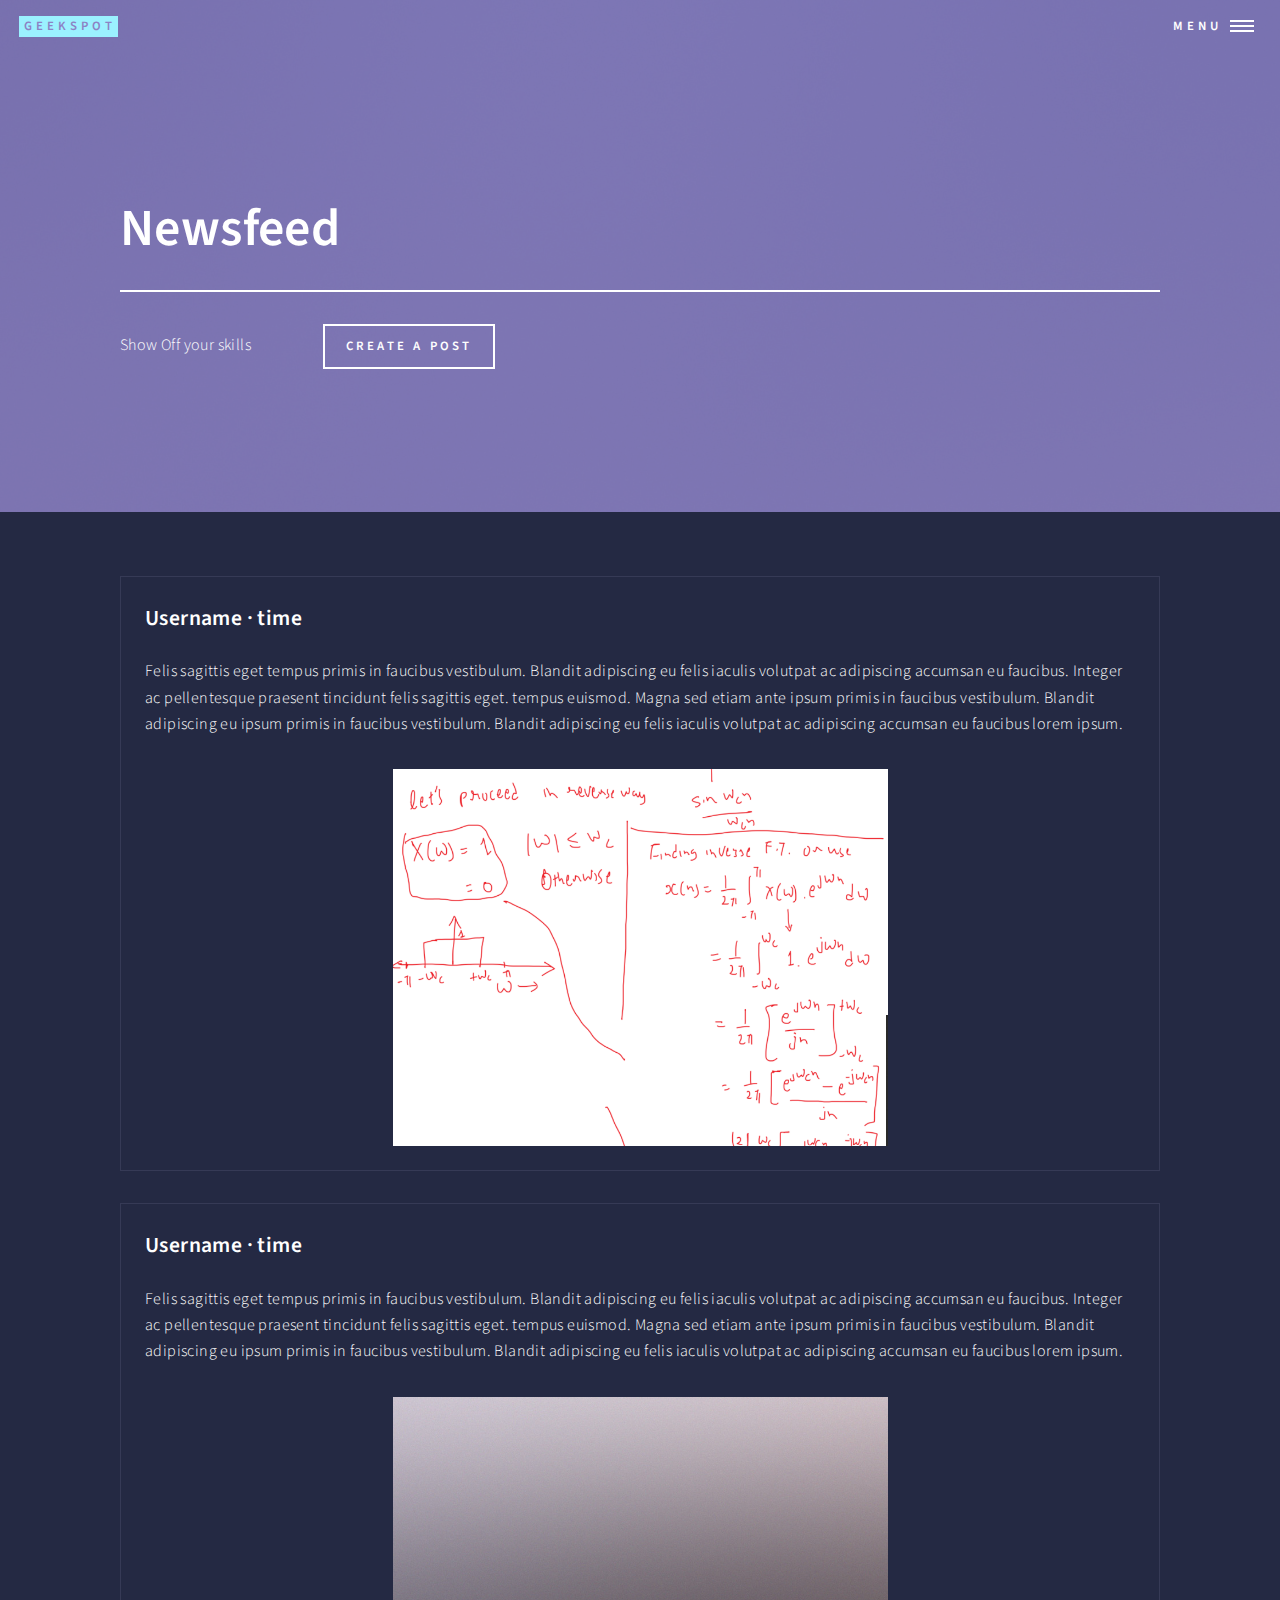
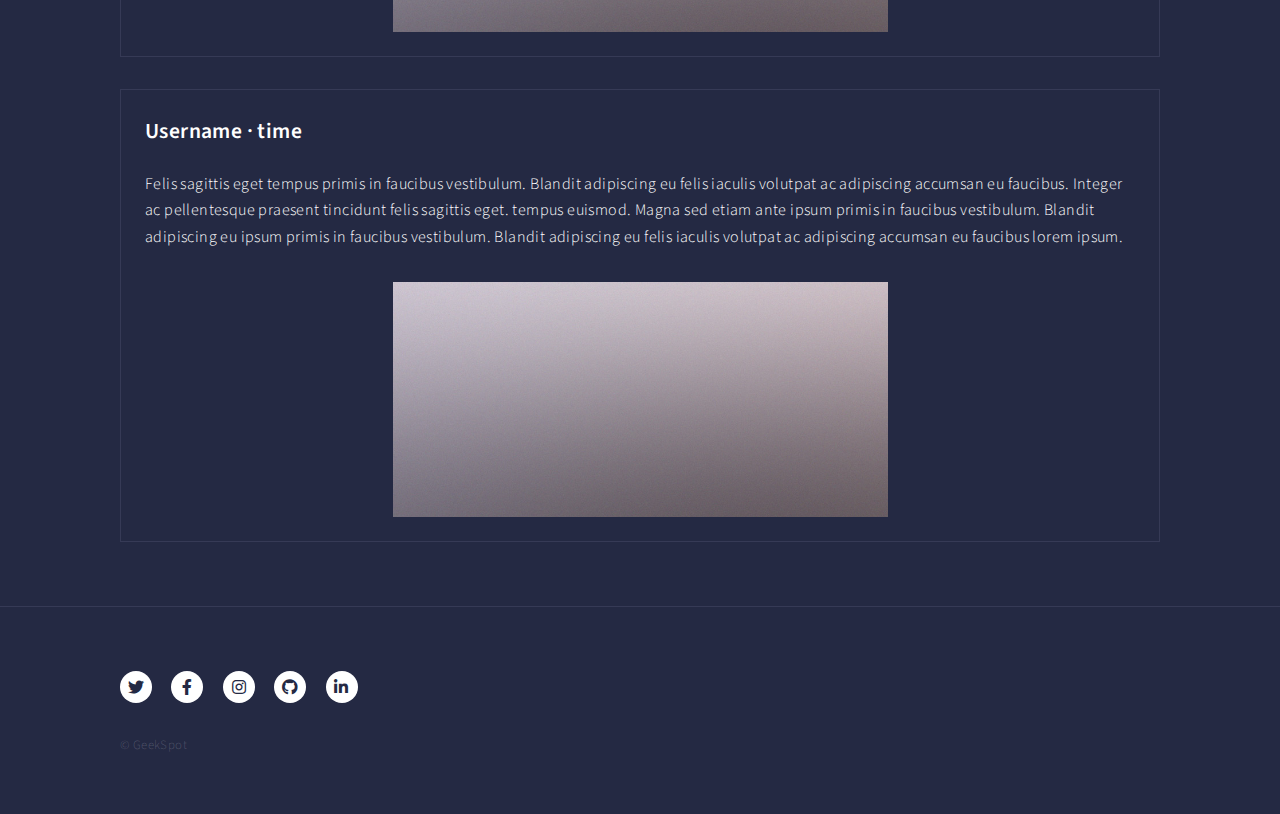
==== index.html @ 55661cf3 "Update and rename home.html to index.html" ====
<!DOCTYPE HTML>

<html>
	<head>
		<title>Newsfeed</title>
		<meta charset="utf-8" />
		<meta name="viewport" content="width=device-width, initial-scale=1, user-scalable=no" />
		<link rel="stylesheet" href="assets/css/main.css" />
		<link rel="stylesheet" href="assets/css/center.css" />
		<noscript><link rel="stylesheet" href="assets/css/noscript.css" /></noscript>
	</head>
	<body class="is-preload">
			<div id="wrapper">

					<header id="header" class="alt style2">
						<a href="index.html" class="logo"><strong>GeekSpot</strong></a>
						<nav>
							<a href="#menu">Menu</a>
						</nav>
					</header>

				<!-- Menu -->
				<nav id="menu">
					<ul class="links">
						<li><a href="index.html">Home</a></li>
						<li><a href="profile.html">Profile</a></li>
						<li><a href="about.html">About</a></li>
					</ul>
					<ul class="actions stacked">
						<li><a href="login.html" class="button fit">Log In/ Sign up</a></li>
					</ul>
				</nav>

				<section id="banner" class="style2">
					<div class="inner">
						<header class="major">
							<h1>Newsfeed</h1>
						</header>
						<div class="create-post">
							<p id="main-1">Show Off your skills </p>
							<a href="create.html" class="button">Create a post</a>
						</div>
					</div>
				</section>
				
					<div id="main" class="alt">
							<section id="one">
								<div class="inner">
									<div class="box" >
										<h3>Username &#183; time </h3>
										<p>Felis sagittis eget tempus primis in faucibus vestibulum. Blandit adipiscing eu felis iaculis volutpat ac adipiscing accumsan eu faucibus. Integer ac pellentesque praesent tincidunt felis sagittis eget. tempus euismod. Magna sed etiam ante ipsum primis in faucibus vestibulum. Blandit adipiscing eu ipsum primis in faucibus vestibulum. Blandit adipiscing eu felis iaculis volutpat ac adipiscing accumsan eu faucibus lorem ipsum.</p>
										<img class="center" src="images/a.png" alt="">
									</div>

									<div class="box">
										<h3>Username &#183; time </h3>
										<p>Felis sagittis eget tempus primis in faucibus vestibulum. Blandit adipiscing eu felis iaculis volutpat ac adipiscing accumsan eu faucibus. Integer ac pellentesque praesent tincidunt felis sagittis eget. tempus euismod. Magna sed etiam ante ipsum primis in faucibus vestibulum. Blandit adipiscing eu ipsum primis in faucibus vestibulum. Blandit adipiscing eu felis iaculis volutpat ac adipiscing accumsan eu faucibus lorem ipsum.</p>
										<img class="center" src="images/pic03.jpg" alt="">
									</div>

									<div class="box">
										<h3>Username &#183; time </h3>
										<p>Felis sagittis eget tempus primis in faucibus vestibulum. Blandit adipiscing eu felis iaculis volutpat ac adipiscing accumsan eu faucibus. Integer ac pellentesque praesent tincidunt felis sagittis eget. tempus euismod. Magna sed etiam ante ipsum primis in faucibus vestibulum. Blandit adipiscing eu ipsum primis in faucibus vestibulum. Blandit adipiscing eu felis iaculis volutpat ac adipiscing accumsan eu faucibus lorem ipsum.</p>
										<img class="center" src="images/pic03.jpg" alt="">
									</div>

								</div>
							</section>

					</div>


				<!-- Footer -->
					<footer id="footer">
						<div class="inner">
							<ul class="icons">
								<li><a href="#" class="icon brands alt fa-twitter"><span class="label">Twitter</span></a></li>
								<li><a href="#" class="icon brands alt fa-facebook-f"><span class="label">Facebook</span></a></li>
								<li><a href="#" class="icon brands alt fa-instagram"><span class="label">Instagram</span></a></li>
								<li><a href="#" class="icon brands alt fa-github"><span class="label">GitHub</span></a></li>
								<li><a href="#" class="icon brands alt fa-linkedin-in"><span class="label">LinkedIn</span></a></li>
							</ul>
							<ul class="copyright">
								<li>&copy; GeekSpot</li>
							</ul>
						</div>
					</footer>

			</div>

		<!-- Scripts -->
			<script src="assets/js/jquery.min.js"></script>
			<script src="assets/js/jquery.scrolly.min.js"></script>
			<script src="assets/js/jquery.scrollex.min.js"></script>
			<script src="assets/js/browser.min.js"></script>
			<script src="assets/js/breakpoints.min.js"></script>
			<script src="assets/js/util.js"></script>
			<script src="assets/js/main.js"></script>

	</body>
</html>
---- assets/css/main.css ----
@import url(fontawesome-all.min.css);
@import url("https://fonts.googleapis.com/css?family=Source+Sans+Pro:300,300italic,600,600italic");
html, body, div, span, applet, object,
iframe, h1, h2, h3, h4, h5, h6, p, blockquote,
pre, a, abbr, acronym, address, big, cite,
code, del, dfn, em, img, ins, kbd, q, s, samp,
small, strike, strong, sub, sup, tt, var, b,
u, i, center, dl, dt, dd, ol, ul, li, fieldset,
form, label, legend, table, caption, tbody,
tfoot, thead, tr, th, td, article, aside,
canvas, details, embed, figure, figcaption,
footer, header, hgroup, menu, nav, output, ruby,
section, summary, time, mark, audio, video {
	margin: 0;
	padding: 0;
	border: 0;
	font-size: 100%;
	font: inherit;
	vertical-align: baseline;}

article, aside, details, figcaption, figure,
footer, header, hgroup, menu, nav, section {
	display: block;}

body {
	line-height: 1;
}

ol, ul {
	list-style: none;
}

blockquote, q {
	quotes: none;
}

	blockquote:before, blockquote:after, q:before, q:after {
		content: '';
		content: none;
	}

table {
	border-collapse: collapse;
	border-spacing: 0;
}

body {
	-webkit-text-size-adjust: none;
}

mark {
	background-color: transparent;
	color: inherit;
}

input::-moz-focus-inner {
	border: 0;
	padding: 0;
}

input, select, textarea {
	-moz-appearance: none;
	-webkit-appearance: none;
	-ms-appearance: none;
	appearance: none;
}

/* Basic */

	@-ms-viewport {
		width: device-width;
	}

	body {
		-ms-overflow-style: scrollbar;
	}

	@media screen and (max-width: 480px) {

		html, body {
			min-width: 320px;
		}

	}

	html {
		box-sizing: border-box;
	}

	*, *:before, *:after {
		box-sizing: inherit;
	}


	body {
		background: #242943;
	}

		body.is-preload *, body.is-preload *:before, body.is-preload *:after {
			-moz-animation: none !important;
			-webkit-animation: none !important;
			-ms-animation: none !important;
			animation: none !important;
			-moz-transition: none !important;
			-webkit-transition: none !important;
			-ms-transition: none !important;
			transition: none !important;
		}

/* Type */

	body, input, select, textarea {
		color: #ffffff;
		font-family: "Source Sans Pro", Helvetica, sans-serif;
		font-size: 17pt;
		font-weight: 300;
		letter-spacing: 0.025em;
		line-height: 1.65;
	}

		@media screen and (max-width: 1680px) {

			body, input, select, textarea {
				font-size: 14pt;
			}

		}

		@media screen and (max-width: 1280px) {

			body, input, select, textarea {
				font-size: 12pt;
			}

		}

		@media screen and (max-width: 360px) {

			body, input, select, textarea {
				font-size: 11pt;
			}

		}

	a {
		-moz-transition: color 0.2s ease-in-out, border-bottom-color 0.2s ease-in-out;
		-webkit-transition: color 0.2s ease-in-out, border-bottom-color 0.2s ease-in-out;
		-ms-transition: color 0.2s ease-in-out, border-bottom-color 0.2s ease-in-out;
		transition: color 0.2s ease-in-out, border-bottom-color 0.2s ease-in-out;
		border-bottom: dotted 1px;
		color: inherit;
		text-decoration: none;
	}

		a:hover {
			border-bottom-color: transparent;
			color: #9bf1ff !important;
		}

		a:active {
			color: #53e3fb !important;
		}

	strong, b {
		color: #ffffff;
		font-weight: 600;
	}

	em, i {
		font-style: italic;
	}

	p {
		margin: 0 0 2em 0;
	}

	h1, h2, h3, h4, h5, h6 {
		color: #ffffff;
		font-weight: 600;
		line-height: 1.65;
		margin: 0 0 1em 0;
	}

		h1 a, h2 a, h3 a, h4 a, h5 a, h6 a {
			color: inherit;
			border-bottom: 0;
		}

	h1 {
		font-size: 2.5em;
	}

	h2 {
		font-size: 1.75em;
	}

	h3 {
		font-size: 1.35em;
	}

	h4 {
		font-size: 1.1em;
	}

	h5 {
		font-size: 0.9em;
	}

	h6 {
		font-size: 0.7em;
	}

	@media screen and (max-width: 736px) {

		h1 {
			font-size: 2em;
		}

		h2 {
			font-size: 1.5em;
		}

		h3 {
			font-size: 1.25em;
		}

	}

	sub {
		font-size: 0.8em;
		position: relative;
		top: 0.5em;
	}

	sup {
		font-size: 0.8em;
		position: relative;
		top: -0.5em;
	}

	blockquote {
		border-left: solid 4px rgba(212, 212, 255, 0.1);
		font-style: italic;
		margin: 0 0 2em 0;
		padding: 0.5em 0 0.5em 2em;
	}

	code {
		background: rgba(212, 212, 255, 0.035);
		font-family: "Courier New", monospace;
		font-size: 0.9em;
		margin: 0 0.25em;
		padding: 0.25em 0.65em;
	}

	pre {
		-webkit-overflow-scrolling: touch;
		font-family: "Courier New", monospace;
		font-size: 0.9em;
		margin: 0 0 2em 0;
	}

		pre code {
			display: block;
			line-height: 1.75;
			padding: 1em 1.5em;
			overflow-x: auto;
		}

	hr {
		border: 0;
		border-bottom: solid 1px rgba(212, 212, 255, 0.1);
		margin: 2em 0;
	}

		hr.major {
			margin: 3em 0;
		}

	.align-left {
		text-align: left;
	}

	.align-center {
		text-align: center;
	}

	.align-right {
		text-align: right;
	}

/* Row */

	.row {
		display: flex;
		flex-wrap: wrap;
		box-sizing: border-box;
		align-items: stretch;
	}

		.row > * {
			box-sizing: border-box;
		}

		.row.gtr-uniform > * > :last-child {
			margin-bottom: 0;
		}

		.row.aln-left {
			justify-content: flex-start;
		}

		.row.aln-center {
			justify-content: center;
		}

		.row.aln-right {
			justify-content: flex-end;
		}

		.row.aln-top {
			align-items: flex-start;
		}

		.row.aln-middle {
			align-items: center;
		}

		.row.aln-bottom {
			align-items: flex-end;
		}

		.row > .imp {
			order: -1;
		}

		.row > .col-1 {
			width: 8.33333%;
		}

		.row > .off-1 {
			margin-left: 8.33333%;
		}

		.row > .col-2 {
			width: 16.66667%;
		}

		.row > .off-2 {
			margin-left: 16.66667%;
		}

		.row > .col-3 {
			width: 25%;
		}

		.row > .off-3 {
			margin-left: 25%;
		}

		.row > .col-4 {
			width: 33.33333%;
		}

		.row > .off-4 {
			margin-left: 33.33333%;
		}

		.row > .col-5 {
			width: 41.66667%;
		}

		.row > .off-5 {
			margin-left: 41.66667%;
		}

		.row > .col-6 {
			width: 50%;
		}

		.row > .off-6 {
			margin-left: 50%;
		}

		.row > .col-7 {
			width: 58.33333%;
		}

		.row > .off-7 {
			margin-left: 58.33333%;
		}

		.row > .col-8 {
			width: 66.66667%;
		}

		.row > .off-8 {
			margin-left: 66.66667%;
		}

		.row > .col-9 {
			width: 75%;
		}

		.row > .off-9 {
			margin-left: 75%;
		}

		.row > .col-10 {
			width: 83.33333%;
		}

		.row > .off-10 {
			margin-left: 83.33333%;
		}

		.row > .col-11 {
			width: 91.66667%;
		}

		.row > .off-11 {
			margin-left: 91.66667%;
		}

		.row > .col-12 {
			width: 100%;
		}

		.row > .off-12 {
			margin-left: 100%;
		}

		.row.gtr-0 {
			margin-top: 0;
			margin-left: 0em;
		}

			.row.gtr-0 > * {
				padding: 0 0 0 0em;
			}

			.row.gtr-0.gtr-uniform {
				margin-top: 0em;
			}

				.row.gtr-0.gtr-uniform > * {
					padding-top: 0em;
				}

		.row.gtr-25 {
			margin-top: 0;
			margin-left: -0.5em;
		}

			.row.gtr-25 > * {
				padding: 0 0 0 0.5em;
			}

			.row.gtr-25.gtr-uniform {
				margin-top: -0.5em;
			}

				.row.gtr-25.gtr-uniform > * {
					padding-top: 0.5em;
				}

		.row.gtr-50 {
			margin-top: 0;
			margin-left: -1em;
		}

			.row.gtr-50 > * {
				padding: 0 0 0 1em;
			}

			.row.gtr-50.gtr-uniform {
				margin-top: -1em;
			}

				.row.gtr-50.gtr-uniform > * {
					padding-top: 1em;
				}

		.row {
			margin-top: 0;
			margin-left: -2em;
		}

			.row > * {
				padding: 0 0 0 2em;
			}

			.row.gtr-uniform {
				margin-top: -2em;
			}

				.row.gtr-uniform > * {
					padding-top: 2em;
				}

		.row.gtr-150 {
			margin-top: 0;
			margin-left: -3em;
		}

			.row.gtr-150 > * {
				padding: 0 0 0 3em;
			}

			.row.gtr-150.gtr-uniform {
				margin-top: -3em;
			}

				.row.gtr-150.gtr-uniform > * {
					padding-top: 3em;
				}

		.row.gtr-200 {
			margin-top: 0;
			margin-left: -4em;
		}

			.row.gtr-200 > * {
				padding: 0 0 0 4em;
			}

			.row.gtr-200.gtr-uniform {
				margin-top: -4em;
			}

				.row.gtr-200.gtr-uniform > * {
					padding-top: 4em;
				}

		@media screen and (max-width: 1680px) {

			.row {
				display: flex;
				flex-wrap: wrap;
				box-sizing: border-box;
				align-items: stretch;
			}

				.row > * {
					box-sizing: border-box;
				}

				.row.gtr-uniform > * > :last-child {
					margin-bottom: 0;
				}

				.row.aln-left {
					justify-content: flex-start;
				}

				.row.aln-center {
					justify-content: center;
				}

				.row.aln-right {
					justify-content: flex-end;
				}

				.row.aln-top {
					align-items: flex-start;
				}

				.row.aln-middle {
					align-items: center;
				}

				.row.aln-bottom {
					align-items: flex-end;
				}

				.row > .imp-xlarge {
					order: -1;
				}

				.row > .col-1-xlarge {
					width: 8.33333%;
				}

				.row > .off-1-xlarge {
					margin-left: 8.33333%;
				}

				.row > .col-2-xlarge {
					width: 16.66667%;
				}

				.row > .off-2-xlarge {
					margin-left: 16.66667%;
				}

				.row > .col-3-xlarge {
					width: 25%;
				}

				.row > .off-3-xlarge {
					margin-left: 25%;
				}

				.row > .col-4-xlarge {
					width: 33.33333%;
				}

				.row > .off-4-xlarge {
					margin-left: 33.33333%;
				}

				.row > .col-5-xlarge {
					width: 41.66667%;
				}

				.row > .off-5-xlarge {
					margin-left: 41.66667%;
				}

				.row > .col-6-xlarge {
					width: 50%;
				}

				.row > .off-6-xlarge {
					margin-left: 50%;
				}

				.row > .col-7-xlarge {
					width: 58.33333%;
				}

				.row > .off-7-xlarge {
					margin-left: 58.33333%;
				}

				.row > .col-8-xlarge {
					width: 66.66667%;
				}

				.row > .off-8-xlarge {
					margin-left: 66.66667%;
				}

				.row > .col-9-xlarge {
					width: 75%;
				}

				.row > .off-9-xlarge {
					margin-left: 75%;
				}

				.row > .col-10-xlarge {
					width: 83.33333%;
				}

				.row > .off-10-xlarge {
					margin-left: 83.33333%;
				}

				.row > .col-11-xlarge {
					width: 91.66667%;
				}

				.row > .off-11-xlarge {
					margin-left: 91.66667%;
				}

				.row > .col-12-xlarge {
					width: 100%;
				}

				.row > .off-12-xlarge {
					margin-left: 100%;
				}

				.row.gtr-0 {
					margin-top: 0;
					margin-left: 0em;
				}

					.row.gtr-0 > * {
						padding: 0 0 0 0em;
					}

					.row.gtr-0.gtr-uniform {
						margin-top: 0em;
					}

						.row.gtr-0.gtr-uniform > * {
							padding-top: 0em;
						}

				.row.gtr-25 {
					margin-top: 0;
					margin-left: -0.5em;
				}

					.row.gtr-25 > * {
						padding: 0 0 0 0.5em;
					}

					.row.gtr-25.gtr-uniform {
						margin-top: -0.5em;
					}

						.row.gtr-25.gtr-uniform > * {
							padding-top: 0.5em;
						}

				.row.gtr-50 {
					margin-top: 0;
					margin-left: -1em;
				}

					.row.gtr-50 > * {
						padding: 0 0 0 1em;
					}

					.row.gtr-50.gtr-uniform {
						margin-top: -1em;
					}

						.row.gtr-50.gtr-uniform > * {
							padding-top: 1em;
						}

				.row {
					margin-top: 0;
					margin-left: -2em;
				}

					.row > * {
						padding: 0 0 0 2em;
					}

					.row.gtr-uniform {
						margin-top: -2em;
					}

						.row.gtr-uniform > * {
							padding-top: 2em;
						}

				.row.gtr-150 {
					margin-top: 0;
					margin-left: -3em;
				}

					.row.gtr-150 > * {
						padding: 0 0 0 3em;
					}

					.row.gtr-150.gtr-uniform {
						margin-top: -3em;
					}

						.row.gtr-150.gtr-uniform > * {
							padding-top: 3em;
						}

				.row.gtr-200 {
					margin-top: 0;
					margin-left: -4em;
				}

					.row.gtr-200 > * {
						padding: 0 0 0 4em;
					}

					.row.gtr-200.gtr-uniform {
						margin-top: -4em;
					}

						.row.gtr-200.gtr-uniform > * {
							padding-top: 4em;
						}

		}

		@media screen and (max-width: 1280px) {

			.row {
				display: flex;
				flex-wrap: wrap;
				box-sizing: border-box;
				align-items: stretch;
			}

				.row > * {
					box-sizing: border-box;
				}

				.row.gtr-uniform > * > :last-child {
					margin-bottom: 0;
				}

				.row.aln-left {
					justify-content: flex-start;
				}

				.row.aln-center {
					justify-content: center;
				}

				.row.aln-right {
					justify-content: flex-end;
				}

				.row.aln-top {
					align-items: flex-start;
				}

				.row.aln-middle {
					align-items: center;
				}

				.row.aln-bottom {
					align-items: flex-end;
				}

				.row > .imp-large {
					order: -1;
				}

				.row > .col-1-large {
					width: 8.33333%;
				}

				.row > .off-1-large {
					margin-left: 8.33333%;
				}

				.row > .col-2-large {
					width: 16.66667%;
				}

				.row > .off-2-large {
					margin-left: 16.66667%;
				}

				.row > .col-3-large {
					width: 25%;
				}

				.row > .off-3-large {
					margin-left: 25%;
				}

				.row > .col-4-large {
					width: 33.33333%;
				}

				.row > .off-4-large {
					margin-left: 33.33333%;
				}

				.row > .col-5-large {
					width: 41.66667%;
				}

				.row > .off-5-large {
					margin-left: 41.66667%;
				}

				.row > .col-6-large {
					width: 50%;
				}

				.row > .off-6-large {
					margin-left: 50%;
				}

				.row > .col-7-large {
					width: 58.33333%;
				}

				.row > .off-7-large {
					margin-left: 58.33333%;
				}

				.row > .col-8-large {
					width: 66.66667%;
				}

				.row > .off-8-large {
					margin-left: 66.66667%;
				}

				.row > .col-9-large {
					width: 75%;
				}

				.row > .off-9-large {
					margin-left: 75%;
				}

				.row > .col-10-large {
					width: 83.33333%;
				}

				.row > .off-10-large {
					margin-left: 83.33333%;
				}

				.row > .col-11-large {
					width: 91.66667%;
				}

				.row > .off-11-large {
					margin-left: 91.66667%;
				}

				.row > .col-12-large {
					width: 100%;
				}

				.row > .off-12-large {
					margin-left: 100%;
				}

				.row.gtr-0 {
					margin-top: 0;
					margin-left: 0em;
				}

					.row.gtr-0 > * {
						padding: 0 0 0 0em;
					}

					.row.gtr-0.gtr-uniform {
						margin-top: 0em;
					}

						.row.gtr-0.gtr-uniform > * {
							padding-top: 0em;
						}

				.row.gtr-25 {
					margin-top: 0;
					margin-left: -0.375em;
				}

					.row.gtr-25 > * {
						padding: 0 0 0 0.375em;
					}

					.row.gtr-25.gtr-uniform {
						margin-top: -0.375em;
					}

						.row.gtr-25.gtr-uniform > * {
							padding-top: 0.375em;
						}

				.row.gtr-50 {
					margin-top: 0;
					margin-left: -0.75em;
				}

					.row.gtr-50 > * {
						padding: 0 0 0 0.75em;
					}

					.row.gtr-50.gtr-uniform {
						margin-top: -0.75em;
					}

						.row.gtr-50.gtr-uniform > * {
							padding-top: 0.75em;
						}

				.row {
					margin-top: 0;
					margin-left: -1.5em;
				}

					.row > * {
						padding: 0 0 0 1.5em;
					}

					.row.gtr-uniform {
						margin-top: -1.5em;
					}

						.row.gtr-uniform > * {
							padding-top: 1.5em;
						}

				.row.gtr-150 {
					margin-top: 0;
					margin-left: -2.25em;
				}

					.row.gtr-150 > * {
						padding: 0 0 0 2.25em;
					}

					.row.gtr-150.gtr-uniform {
						margin-top: -2.25em;
					}

						.row.gtr-150.gtr-uniform > * {
							padding-top: 2.25em;
						}

				.row.gtr-200 {
					margin-top: 0;
					margin-left: -3em;
				}

					.row.gtr-200 > * {
						padding: 0 0 0 3em;
					}

					.row.gtr-200.gtr-uniform {
						margin-top: -3em;
					}

						.row.gtr-200.gtr-uniform > * {
							padding-top: 3em;
						}

		}

		@media screen and (max-width: 980px) {

			.row {
				display: flex;
				flex-wrap: wrap;
				box-sizing: border-box;
				align-items: stretch;
			}

				.row > * {
					box-sizing: border-box;
				}

				.row.gtr-uniform > * > :last-child {
					margin-bottom: 0;
				}

				.row.aln-left {
					justify-content: flex-start;
				}

				.row.aln-center {
					justify-content: center;
				}

				.row.aln-right {
					justify-content: flex-end;
				}

				.row.aln-top {
					align-items: flex-start;
				}

				.row.aln-middle {
					align-items: center;
				}

				.row.aln-bottom {
					align-items: flex-end;
				}

				.row > .imp-medium {
					order: -1;
				}

				.row > .col-1-medium {
					width: 8.33333%;
				}

				.row > .off-1-medium {
					margin-left: 8.33333%;
				}

				.row > .col-2-medium {
					width: 16.66667%;
				}

				.row > .off-2-medium {
					margin-left: 16.66667%;
				}

				.row > .col-3-medium {
					width: 25%;
				}

				.row > .off-3-medium {
					margin-left: 25%;
				}

				.row > .col-4-medium {
					width: 33.33333%;
				}

				.row > .off-4-medium {
					margin-left: 33.33333%;
				}

				.row > .col-5-medium {
					width: 41.66667%;
				}

				.row > .off-5-medium {
					margin-left: 41.66667%;
				}

				.row > .col-6-medium {
					width: 50%;
				}

				.row > .off-6-medium {
					margin-left: 50%;
				}

				.row > .col-7-medium {
					width: 58.33333%;
				}

				.row > .off-7-medium {
					margin-left: 58.33333%;
				}

				.row > .col-8-medium {
					width: 66.66667%;
				}

				.row > .off-8-medium {
					margin-left: 66.66667%;
				}

				.row > .col-9-medium {
					width: 75%;
				}

				.row > .off-9-medium {
					margin-left: 75%;
				}

				.row > .col-10-medium {
					width: 83.33333%;
				}

				.row > .off-10-medium {
					margin-left: 83.33333%;
				}

				.row > .col-11-medium {
					width: 91.66667%;
				}

				.row > .off-11-medium {
					margin-left: 91.66667%;
				}

				.row > .col-12-medium {
					width: 100%;
				}

				.row > .off-12-medium {
					margin-left: 100%;
				}

				.row.gtr-0 {
					margin-top: 0;
					margin-left: 0em;
				}

					.row.gtr-0 > * {
						padding: 0 0 0 0em;
					}

					.row.gtr-0.gtr-uniform {
						margin-top: 0em;
					}

						.row.gtr-0.gtr-uniform > * {
							padding-top: 0em;
						}

				.row.gtr-25 {
					margin-top: 0;
					margin-left: -0.375em;
				}

					.row.gtr-25 > * {
						padding: 0 0 0 0.375em;
					}

					.row.gtr-25.gtr-uniform {
						margin-top: -0.375em;
					}

						.row.gtr-25.gtr-uniform > * {
							padding-top: 0.375em;
						}

				.row.gtr-50 {
					margin-top: 0;
					margin-left: -0.75em;
				}

					.row.gtr-50 > * {
						padding: 0 0 0 0.75em;
					}

					.row.gtr-50.gtr-uniform {
						margin-top: -0.75em;
					}

						.row.gtr-50.gtr-uniform > * {
							padding-top: 0.75em;
						}

				.row {
					margin-top: 0;
					margin-left: -1.5em;
				}

					.row > * {
						padding: 0 0 0 1.5em;
					}

					.row.gtr-uniform {
						margin-top: -1.5em;
					}

						.row.gtr-uniform > * {
							padding-top: 1.5em;
						}

				.row.gtr-150 {
					margin-top: 0;
					margin-left: -2.25em;
				}

					.row.gtr-150 > * {
						padding: 0 0 0 2.25em;
					}

					.row.gtr-150.gtr-uniform {
						margin-top: -2.25em;
					}

						.row.gtr-150.gtr-uniform > * {
							padding-top: 2.25em;
						}

				.row.gtr-200 {
					margin-top: 0;
					margin-left: -3em;
				}

					.row.gtr-200 > * {
						padding: 0 0 0 3em;
					}

					.row.gtr-200.gtr-uniform {
						margin-top: -3em;
					}

						.row.gtr-200.gtr-uniform > * {
							padding-top: 3em;
						}

		}

		@media screen and (max-width: 736px) {

			.row {
				display: flex;
				flex-wrap: wrap;
				box-sizing: border-box;
				align-items: stretch;
			}

				.row > * {
					box-sizing: border-box;
				}

				.row.gtr-uniform > * > :last-child {
					margin-bottom: 0;
				}

				.row.aln-left {
					justify-content: flex-start;
				}

				.row.aln-center {
					justify-content: center;
				}

				.row.aln-right {
					justify-content: flex-end;
				}

				.row.aln-top {
					align-items: flex-start;
				}

				.row.aln-middle {
					align-items: center;
				}

				.row.aln-bottom {
					align-items: flex-end;
				}

				.row > .imp-small {
					order: -1;
				}

				.row > .col-1-small {
					width: 8.33333%;
				}

				.row > .off-1-small {
					margin-left: 8.33333%;
				}

				.row > .col-2-small {
					width: 16.66667%;
				}

				.row > .off-2-small {
					margin-left: 16.66667%;
				}

				.row > .col-3-small {
					width: 25%;
				}

				.row > .off-3-small {
					margin-left: 25%;
				}

				.row > .col-4-small {
					width: 33.33333%;
				}

				.row > .off-4-small {
					margin-left: 33.33333%;
				}

				.row > .col-5-small {
					width: 41.66667%;
				}

				.row > .off-5-small {
					margin-left: 41.66667%;
				}

				.row > .col-6-small {
					width: 50%;
				}

				.row > .off-6-small {
					margin-left: 50%;
				}

				.row > .col-7-small {
					width: 58.33333%;
				}

				.row > .off-7-small {
					margin-left: 58.33333%;
				}

				.row > .col-8-small {
					width: 66.66667%;
				}

				.row > .off-8-small {
					margin-left: 66.66667%;
				}

				.row > .col-9-small {
					width: 75%;
				}

				.row > .off-9-small {
					margin-left: 75%;
				}

				.row > .col-10-small {
					width: 83.33333%;
				}

				.row > .off-10-small {
					margin-left: 83.33333%;
				}

				.row > .col-11-small {
					width: 91.66667%;
				}

				.row > .off-11-small {
					margin-left: 91.66667%;
				}

				.row > .col-12-small {
					width: 100%;
				}

				.row > .off-12-small {
					margin-left: 100%;
				}

				.row.gtr-0 {
					margin-top: 0;
					margin-left: 0em;
				}

					.row.gtr-0 > * {
						padding: 0 0 0 0em;
					}

					.row.gtr-0.gtr-uniform {
						margin-top: 0em;
					}

						.row.gtr-0.gtr-uniform > * {
							padding-top: 0em;
						}

				.row.gtr-25 {
					margin-top: 0;
					margin-left: -0.3125em;
				}

					.row.gtr-25 > * {
						padding: 0 0 0 0.3125em;
					}

					.row.gtr-25.gtr-uniform {
						margin-top: -0.3125em;
					}

						.row.gtr-25.gtr-uniform > * {
							padding-top: 0.3125em;
						}

				.row.gtr-50 {
					margin-top: 0;
					margin-left: -0.625em;
				}

					.row.gtr-50 > * {
						padding: 0 0 0 0.625em;
					}

					.row.gtr-50.gtr-uniform {
						margin-top: -0.625em;
					}

						.row.gtr-50.gtr-uniform > * {
							padding-top: 0.625em;
						}

				.row {
					margin-top: 0;
					margin-left: -1.25em;
				}

					.row > * {
						padding: 0 0 0 1.25em;
					}

					.row.gtr-uniform {
						margin-top: -1.25em;
					}

						.row.gtr-uniform > * {
							padding-top: 1.25em;
						}

				.row.gtr-150 {
					margin-top: 0;
					margin-left: -1.875em;
				}

					.row.gtr-150 > * {
						padding: 0 0 0 1.875em;
					}

					.row.gtr-150.gtr-uniform {
						margin-top: -1.875em;
					}

						.row.gtr-150.gtr-uniform > * {
							padding-top: 1.875em;
						}

				.row.gtr-200 {
					margin-top: 0;
					margin-left: -2.5em;
				}

					.row.gtr-200 > * {
						padding: 0 0 0 2.5em;
					}

					.row.gtr-200.gtr-uniform {
						margin-top: -2.5em;
					}

						.row.gtr-200.gtr-uniform > * {
							padding-top: 2.5em;
						}

		}

		@media screen and (max-width: 480px) {

			.row {
				display: flex;
				flex-wrap: wrap;
				box-sizing: border-box;
				align-items: stretch;
			}

				.row > * {
					box-sizing: border-box;
				}

				.row.gtr-uniform > * > :last-child {
					margin-bottom: 0;
				}

				.row.aln-left {
					justify-content: flex-start;
				}

				.row.aln-center {
					justify-content: center;
				}

				.row.aln-right {
					justify-content: flex-end;
				}

				.row.aln-top {
					align-items: flex-start;
				}

				.row.aln-middle {
					align-items: center;
				}

				.row.aln-bottom {
					align-items: flex-end;
				}

				.row > .imp-xsmall {
					order: -1;
				}

				.row > .col-1-xsmall {
					width: 8.33333%;
				}

				.row > .off-1-xsmall {
					margin-left: 8.33333%;
				}

				.row > .col-2-xsmall {
					width: 16.66667%;
				}

				.row > .off-2-xsmall {
					margin-left: 16.66667%;
				}

				.row > .col-3-xsmall {
					width: 25%;
				}

				.row > .off-3-xsmall {
					margin-left: 25%;
				}

				.row > .col-4-xsmall {
					width: 33.33333%;
				}

				.row > .off-4-xsmall {
					margin-left: 33.33333%;
				}

				.row > .col-5-xsmall {
					width: 41.66667%;
				}

				.row > .off-5-xsmall {
					margin-left: 41.66667%;
				}

				.row > .col-6-xsmall {
					width: 50%;
				}

				.row > .off-6-xsmall {
					margin-left: 50%;
				}

				.row > .col-7-xsmall {
					width: 58.33333%;
				}

				.row > .off-7-xsmall {
					margin-left: 58.33333%;
				}

				.row > .col-8-xsmall {
					width: 66.66667%;
				}

				.row > .off-8-xsmall {
					margin-left: 66.66667%;
				}

				.row > .col-9-xsmall {
					width: 75%;
				}

				.row > .off-9-xsmall {
					margin-left: 75%;
				}

				.row > .col-10-xsmall {
					width: 83.33333%;
				}

				.row > .off-10-xsmall {
					margin-left: 83.33333%;
				}

				.row > .col-11-xsmall {
					width: 91.66667%;
				}

				.row > .off-11-xsmall {
					margin-left: 91.66667%;
				}

				.row > .col-12-xsmall {
					width: 100%;
				}

				.row > .off-12-xsmall {
					margin-left: 100%;
				}

				.row.gtr-0 {
					margin-top: 0;
					margin-left: 0em;
				}

					.row.gtr-0 > * {
						padding: 0 0 0 0em;
					}

					.row.gtr-0.gtr-uniform {
						margin-top: 0em;
					}

						.row.gtr-0.gtr-uniform > * {
							padding-top: 0em;
						}

				.row.gtr-25 {
					margin-top: 0;
					margin-left: -0.3125em;
				}

					.row.gtr-25 > * {
						padding: 0 0 0 0.3125em;
					}

					.row.gtr-25.gtr-uniform {
						margin-top: -0.3125em;
					}

						.row.gtr-25.gtr-uniform > * {
							padding-top: 0.3125em;
						}

				.row.gtr-50 {
					margin-top: 0;
					margin-left: -0.625em;
				}

					.row.gtr-50 > * {
						padding: 0 0 0 0.625em;
					}

					.row.gtr-50.gtr-uniform {
						margin-top: -0.625em;
					}

						.row.gtr-50.gtr-uniform > * {
							padding-top: 0.625em;
						}

				.row {
					margin-top: 0;
					margin-left: -1.25em;
				}

					.row > * {
						padding: 0 0 0 1.25em;
					}

					.row.gtr-uniform {
						margin-top: -1.25em;
					}

						.row.gtr-uniform > * {
							padding-top: 1.25em;
						}

				.row.gtr-150 {
					margin-top: 0;
					margin-left: -1.875em;
				}

					.row.gtr-150 > * {
						padding: 0 0 0 1.875em;
					}

					.row.gtr-150.gtr-uniform {
						margin-top: -1.875em;
					}

						.row.gtr-150.gtr-uniform > * {
							padding-top: 1.875em;
						}

				.row.gtr-200 {
					margin-top: 0;
					margin-left: -2.5em;
				}

					.row.gtr-200 > * {
						padding: 0 0 0 2.5em;
					}

					.row.gtr-200.gtr-uniform {
						margin-top: -2.5em;
					}

						.row.gtr-200.gtr-uniform > * {
							padding-top: 2.5em;
						}

		}

/* Section/Article */

	section.special, article.special {
		text-align: center;
	}

	header.major {
		width: -moz-max-content;
		width: -webkit-max-content;
		width: -ms-max-content;
		width: max-content;
		margin-bottom: 2em;
	}

		header.major > :first-child {
			margin-bottom: 0;
			width: calc(100% + 0.5em);
		}

			header.major > :first-child:after {
				content: '';
				background-color: #ffffff;
				display: block;
				height: 2px;
				margin: 0.325em 0 0.5em 0;
				width: 100%;
			}

		header.major > p {
			font-size: 0.7em;
			font-weight: 600;
			letter-spacing: 0.25em;
			margin-bottom: 0;
			text-transform: uppercase;
		}

		body.is-ie header.major > :first-child:after {
			max-width: 9em;
		}

		body.is-ie header.major > h1:after {
			max-width: 100% !important;
		}

	@media screen and (max-width: 736px) {

		header.major > p br {
			display: none;
		}

	}

/* Form */

	form {
		margin: 0 0 2em 0;
	}

		form > :last-child {
			margin-bottom: 0;
		}

		form > .fields {
			display: -moz-flex;
			display: -webkit-flex;
			display: -ms-flex;
			display: flex;
			-moz-flex-wrap: wrap;
			-webkit-flex-wrap: wrap;
			-ms-flex-wrap: wrap;
			flex-wrap: wrap;
			width: calc(100% + 3em);
			margin: -1.5em 0 2em -1.5em;
		}

			form > .fields > .field {
				-moz-flex-grow: 0;
				-webkit-flex-grow: 0;
				-ms-flex-grow: 0;
				flex-grow: 0;
				-moz-flex-shrink: 0;
				-webkit-flex-shrink: 0;
				-ms-flex-shrink: 0;
				flex-shrink: 0;
				padding: 1.5em 0 0 1.5em;
				width: calc(100% - 1.5em);
			}

				form > .fields > .field.half {
					width: calc(50% - 0.75em);
				}

				form > .fields > .field.third {
					width: calc(100%/3 - 0.5em);
				}

				form > .fields > .field.quarter {
					width: calc(25% - 0.375em);
				}

		@media screen and (max-width: 480px) {

			form > .fields {
				width: calc(100% + 3em);
				margin: -1.5em 0 2em -1.5em;
			}

				form > .fields > .field {
					padding: 1.5em 0 0 1.5em;
					width: calc(100% - 1.5em);
				}

					form > .fields > .field.half {
						width: calc(100% - 1.5em);
					}

					form > .fields > .field.third {
						width: calc(100% - 1.5em);
					}

					form > .fields > .field.quarter {
						width: calc(100% - 1.5em);
					}

		}

	label {
		color: #ffffff;
		display: block;
		font-size: 0.8em;
		font-weight: 600;
		letter-spacing: 0.25em;
		margin: 0 0 1em 0;
		text-transform: uppercase;
	}

	input[type="text"],
	input[type="password"],
	input[type="email"],
	input[type="tel"],
	input[type="search"],
	input[type="url"],
	select,
	textarea {
		-moz-appearance: none;
		-webkit-appearance: none;
		-ms-appearance: none;
		appearance: none;
		background: rgba(212, 212, 255, 0.035);
		border: none;
		border-radius: 0;
		color: inherit;
		display: block;
		outline: 0;
		padding: 0 1em;
		text-decoration: none;
		width: 100%;
	}

		input[type="text"]:invalid,
		input[type="password"]:invalid,
		input[type="email"]:invalid,
		input[type="tel"]:invalid,
		input[type="search"]:invalid,
		input[type="url"]:invalid,
		select:invalid,
		textarea:invalid {
			box-shadow: none;
		}

		input[type="text"]:focus,
		input[type="password"]:focus,
		input[type="email"]:focus,
		input[type="tel"]:focus,
		input[type="search"]:focus,
		input[type="url"]:focus,
		select:focus,
		textarea:focus {
			border-color: #9bf1ff;
			box-shadow: 0 0 0 2px #9bf1ff;
		}

	select {
		background-image: url("data:image/svg+xml;charset=utf8,%3Csvg xmlns='http://www.w3.org/2000/svg' width='40' height='40' preserveAspectRatio='none' viewBox='0 0 40 40'%3E%3Cpath d='M9.4,12.3l10.4,10.4l10.4-10.4c0.2-0.2,0.5-0.4,0.9-0.4c0.3,0,0.6,0.1,0.9,0.4l3.3,3.3c0.2,0.2,0.4,0.5,0.4,0.9 c0,0.4-0.1,0.6-0.4,0.9L20.7,31.9c-0.2,0.2-0.5,0.4-0.9,0.4c-0.3,0-0.6-0.1-0.9-0.4L4.3,17.3c-0.2-0.2-0.4-0.5-0.4-0.9 c0-0.4,0.1-0.6,0.4-0.9l3.3-3.3c0.2-0.2,0.5-0.4,0.9-0.4S9.1,12.1,9.4,12.3z' fill='rgba(212, 212, 255, 0.1)' /%3E%3C/svg%3E");
		background-size: 1.25rem;
		background-repeat: no-repeat;
		background-position: calc(100% - 1rem) center;
		height: 2.75em;
		padding-right: 2.75em;
		text-overflow: ellipsis;
	}

		select option {
			color: #ffffff;
			background: #242943;
		}

		select:focus::-ms-value {
			background-color: transparent;
		}

		select::-ms-expand {
			display: none;
		}

	input[type="text"],
	input[type="password"],
	input[type="email"],
	input[type="tel"],
	input[type="search"],
	input[type="url"],
	select {
		height: 2.75em;
	}

	textarea {
		padding: 0.75em 1em;
	}

	input[type="checkbox"],
	input[type="radio"] {
		-moz-appearance: none;
		-webkit-appearance: none;
		-ms-appearance: none;
		appearance: none;
		display: block;
		float: left;
		margin-right: -2em;
		opacity: 0;
		width: 1em;
		z-index: -1;
	}

		input[type="checkbox"] + label,
		input[type="radio"] + label {
			text-decoration: none;
			color: #ffffff;
			cursor: pointer;
			display: inline-block;
			font-weight: 300;
			padding-left: 2.65em;
			padding-right: 0.75em;
			position: relative;
		}

			input[type="checkbox"] + label:before,
			input[type="radio"] + label:before {
				-moz-osx-font-smoothing: grayscale;
				-webkit-font-smoothing: antialiased;
				display: inline-block;
				font-style: normal;
				font-variant: normal;
				text-rendering: auto;
				line-height: 1;
				text-transform: none !important;
				font-family: 'Font Awesome 5 Free';
				font-weight: 900;
			}

			input[type="checkbox"] + label:before,
			input[type="radio"] + label:before {
				background: rgba(212, 212, 255, 0.035);
				content: '';
				display: inline-block;
				font-size: 0.8em;
				height: 2.0625em;
				left: 0;
				letter-spacing: 0;
				line-height: 2.0625em;
				position: absolute;
				text-align: center;
				top: 0;
				width: 2.0625em;
			}

		input[type="checkbox"]:checked + label:before,
		input[type="radio"]:checked + label:before {
			background: #ffffff;
			border-color: #9bf1ff;
			content: '\f00c';
			color: #242943;
		}

		input[type="checkbox"]:focus + label:before,
		input[type="radio"]:focus + label:before {
			box-shadow: 0 0 0 2px #9bf1ff;
		}

	input[type="radio"] + label:before {
		border-radius: 100%;
	}

	::-webkit-input-placeholder {
		color: rgba(244, 244, 255, 0.2) !important;
		opacity: 1.0;
	}

	:-moz-placeholder {
		color: rgba(244, 244, 255, 0.2) !important;
		opacity: 1.0;
	}

	::-moz-placeholder {
		color: rgba(244, 244, 255, 0.2) !important;
		opacity: 1.0;
	}

	:-ms-input-placeholder {
		color: rgba(244, 244, 255, 0.2) !important;
		opacity: 1.0;
	}

/* Box */

	.box {
		border: solid 1px rgba(212, 212, 255, 0.1);
		margin-bottom: 2em;
		padding: 1.5em;
	}

		.box > :last-child,
		.box > :last-child > :last-child,
		.box > :last-child > :last-child > :last-child {
			margin-bottom: 0;
		}

		.box.alt {
			border: 0;
			border-radius: 0;
			padding: 0;
		}

/* Icon */

	.icon {
		text-decoration: none;
		border-bottom: none;
		position: relative;
	}

		.icon:before {
			-moz-osx-font-smoothing: grayscale;
			-webkit-font-smoothing: antialiased;
			display: inline-block;
			font-style: normal;
			font-variant: normal;
			text-rendering: auto;
			line-height: 1;
			text-transform: none !important;
			font-family: 'Font Awesome 5 Free';
			font-weight: 400;
		}

		.icon > .label {
			display: none;
		}

		.icon:before {
			line-height: inherit;
		}

		.icon.solid:before {
			font-weight: 900;
		}

		.icon.brands:before {
			font-family: 'Font Awesome 5 Brands';
		}

		.icon.alt:before {
			background-color: #ffffff;
			border-radius: 100%;
			color: #242943;
			display: inline-block;
			height: 2em;
			line-height: 2em;
			text-align: center;
			width: 2em;
		}

	a.icon.alt:before {
		-moz-transition: background-color 0.2s ease-in-out;
		-webkit-transition: background-color 0.2s ease-in-out;
		-ms-transition: background-color 0.2s ease-in-out;
		transition: background-color 0.2s ease-in-out;
	}

	a.icon.alt:hover:before {
		background-color: #6fc3df;
	}

	a.icon.alt:active:before {
		background-color: #37a6cb;
	}

/* Image */

	.image {
		border: 0;
		display: inline-block;
		position: relative;
	}

		.image img {
			display: block;
		}

		.image.left, .image.right {
			max-width: 30%;
		}

			.image.left img, .image.right img {
				/* width: 100%; */
			}

		.image.left {
			float: left;
			margin: 0 1.5em 1.25em 0;
			top: 0.25em;
		}

		.image.right {
			float: right;
			margin: 0 0 1.25em 1.5em;
			top: 0.25em;
		}

		.image.fit {
			display: block;
			margin: 0 0 2em 0;
			width: 100%;
		}

			.image.fit img {
				width: 100%;
			}

		.image.main {
			display: block;
			margin: 2.5em 0;
			width: 100%;
		}

			.image.main img {
				width: 100%;
			}

			@media screen and (max-width: 736px) {

				.image.main {
					margin: 1.5em 0;
				}

			}

/* List */

	ol {
		list-style: decimal;
		margin: 0 0 2em 0;
		padding-left: 1.25em;
	}

		ol li {
			padding-left: 0.25em;
		}

	ul {
		list-style: disc;
		margin: 0 0 2em 0;
		padding-left: 1em;
	}

		ul li {
			padding-left: 0.5em;
		}

		ul.alt {
			list-style: none;
			padding-left: 0;
		}

			ul.alt li {
				border-top: solid 1px rgba(212, 212, 255, 0.1);
				padding: 0.5em 0;
			}

				ul.alt li:first-child {
					border-top: 0;
					padding-top: 0;
				}

	dl {
		margin: 0 0 2em 0;
	}

		dl dt {
			display: block;
			font-weight: 600;
			margin: 0 0 1em 0;
		}

		dl dd {
			margin-left: 2em;
		}

/* Actions */

	ul.actions {
		display: -moz-flex;
		display: -webkit-flex;
		display: -ms-flex;
		display: flex;
		cursor: default;
		list-style: none;
		margin-left: -1em;
		padding-left: 0;
	}

		ul.actions li {
			padding: 0 0 0 1em;
			vertical-align: middle;
		}

		ul.actions.special {
			-moz-justify-content: center;
			-webkit-justify-content: center;
			-ms-justify-content: center;
			justify-content: center;
			width: 100%;
			margin-left: 0;
		}

			ul.actions.special li:first-child {
				padding-left: 0;
			}

		ul.actions.stacked {
			-moz-flex-direction: column;
			-webkit-flex-direction: column;
			-ms-flex-direction: column;
			flex-direction: column;
			margin-left: 0;
		}

			ul.actions.stacked li {
				padding: 1.3em 0 0 0;
			}

				ul.actions.stacked li:first-child {
					padding-top: 0;
				}

		ul.actions.fit {
			width: calc(100% + 1em);
		}

			ul.actions.fit li {
				-moz-flex-grow: 1;
				-webkit-flex-grow: 1;
				-ms-flex-grow: 1;
				flex-grow: 1;
				-moz-flex-shrink: 1;
				-webkit-flex-shrink: 1;
				-ms-flex-shrink: 1;
				flex-shrink: 1;
				width: 100%;
			}

				ul.actions.fit li > * {
					width: 100%;
				}

			ul.actions.fit.stacked {
				width: 100%;
			}

/* Icons */

	ul.icons {
		cursor: default;
		list-style: none;
		padding-left: 0;
	}

		ul.icons li {
			display: inline-block;
			padding: 0 1em 0 0;
		}

			ul.icons li:last-child {
				padding-right: 0;
			}

		@media screen and (max-width: 736px) {

			ul.icons li {
				padding: 0 0.75em 0 0;
			}

		}

/* Pagination */

	ul.pagination {
		cursor: default;
		list-style: none;
		padding-left: 0;
	}

		ul.pagination li {
			display: inline-block;
			padding-left: 0;
			vertical-align: middle;
		}

			ul.pagination li > .page {
				-moz-transition: background-color 0.2s ease-in-out, color 0.2s ease-in-out;
				-webkit-transition: background-color 0.2s ease-in-out, color 0.2s ease-in-out;
				-ms-transition: background-color 0.2s ease-in-out, color 0.2s ease-in-out;
				transition: background-color 0.2s ease-in-out, color 0.2s ease-in-out;
				border-bottom: 0;
				display: inline-block;
				font-size: 0.8em;
				font-weight: 600;
				height: 1.5em;
				line-height: 1.5em;
				margin: 0 0.125em;
				min-width: 1.5em;
				padding: 0 0.5em;
				text-align: center;
			}

				ul.pagination li > .page.active {
					background-color: #ffffff;
					color: #242943;
				}

					ul.pagination li > .page.active:hover {
						background-color: #9bf1ff;
						color: #242943 !important;
					}

					ul.pagination li > .page.active:active {
						background-color: #53e3fb;
					}

			ul.pagination li:first-child {
				padding-right: 0.75em;
			}

			ul.pagination li:last-child {
				padding-left: 0.75em;
			}

		@media screen and (max-width: 480px) {

			ul.pagination li:nth-child(n+2):nth-last-child(n+2) {
				display: none;
			}

			ul.pagination li:first-child {
				padding-right: 0;
			}

		}

/* Table */

	.table-wrapper {
		-webkit-overflow-scrolling: touch;
		overflow-x: auto;
	}

	table {
		margin: 0 0 2em 0;
		width: 100%;
	}

		table tbody tr {
			border: solid 1px rgba(212, 212, 255, 0.1);
			border-left: 0;
			border-right: 0;
		}

			table tbody tr:nth-child(2n + 1) {
				background-color: rgba(212, 212, 255, 0.035);
			}

		table td {
			padding: 0.75em 0.75em;
		}

		table th {
			color: #ffffff;
			font-size: 0.9em;
			font-weight: 600;
			padding: 0 0.75em 0.75em 0.75em;
			text-align: left;
		}

		table thead {
			border-bottom: solid 2px rgba(212, 212, 255, 0.1);
		}

		table tfoot {
			border-top: solid 2px rgba(212, 212, 255, 0.1);
		}

		table.alt {
			border-collapse: separate;
		}

			table.alt tbody tr td {
				border: solid 1px rgba(212, 212, 255, 0.1);
				border-left-width: 0;
				border-top-width: 0;
			}

				table.alt tbody tr td:first-child {
					border-left-width: 1px;
				}

			table.alt tbody tr:first-child td {
				border-top-width: 1px;
			}

			table.alt thead {
				border-bottom: 0;
			}

			table.alt tfoot {
				border-top: 0;
			}

/* Button */

	input[type="submit"],
	input[type="reset"],
	input[type="button"],
	button,
	.button {
		-moz-appearance: none;
		-webkit-appearance: none;
		-ms-appearance: none;
		appearance: none;
		-moz-transition: background-color 0.2s ease-in-out, box-shadow 0.2s ease-in-out, color 0.2s ease-in-out;
		-webkit-transition: background-color 0.2s ease-in-out, box-shadow 0.2s ease-in-out, color 0.2s ease-in-out;
		-ms-transition: background-color 0.2s ease-in-out, box-shadow 0.2s ease-in-out, color 0.2s ease-in-out;
		transition: background-color 0.2s ease-in-out, box-shadow 0.2s ease-in-out, color 0.2s ease-in-out;
		background-color: transparent;
		border: 0;
		border-radius: 0;
		box-shadow: inset 0 0 0 2px #ffffff;
		color: #ffffff;
		cursor: pointer;
		display: inline-block;
		font-size: 0.8em;
		font-weight: 600;
		height: 3.5em;
		letter-spacing: 0.25em;
		line-height: 3.5em;
		padding: 0 1.75em;
		text-align: center;
		text-decoration: none;
		text-transform: uppercase;
		white-space: nowrap;
	}

		input[type="submit"]:hover, input[type="submit"]:active,
		input[type="reset"]:hover,
		input[type="reset"]:active,
		input[type="button"]:hover,
		input[type="button"]:active,
		button:hover,
		button:active,
		.button:hover,
		.button:active {
			box-shadow: inset 0 0 0 2px #9bf1ff;
			color: #9bf1ff;
		}

		input[type="submit"]:active,
		input[type="reset"]:active,
		input[type="button"]:active,
		button:active,
		.button:active {
			background-color: rgba(155, 241, 255, 0.1);
			box-shadow: inset 0 0 0 2px #53e3fb;
			color: #53e3fb;
		}

		input[type="submit"].icon:before,
		input[type="reset"].icon:before,
		input[type="button"].icon:before,
		button.icon:before,
		.button.icon:before {
			margin-right: 0.5em;
		}

		input[type="submit"].fit,
		input[type="reset"].fit,
		input[type="button"].fit,
		button.fit,
		.button.fit {
			width: 100%;
		}

		input[type="submit"].small,
		input[type="reset"].small,
		input[type="button"].small,
		button.small,
		.button.small {
			font-size: 0.6em;
		}

		input[type="submit"].large,
		input[type="reset"].large,
		input[type="button"].large,
		button.large,
		.button.large {
			font-size: 1.25em;
			height: 3em;
			line-height: 3em;
		}

		input[type="submit"].next,
		input[type="reset"].next,
		input[type="button"].next,
		button.next,
		.button.next {
			padding-right: 4.5em;
			position: relative;
		}

			input[type="submit"].next:before, input[type="submit"].next:after,
			input[type="reset"].next:before,
			input[type="reset"].next:after,
			input[type="button"].next:before,
			input[type="button"].next:after,
			button.next:before,
			button.next:after,
			.button.next:before,
			.button.next:after {
				-moz-transition: opacity 0.2s ease-in-out;
				-webkit-transition: opacity 0.2s ease-in-out;
				-ms-transition: opacity 0.2s ease-in-out;
				transition: opacity 0.2s ease-in-out;
				background-position: center right;
				background-repeat: no-repeat;
				background-size: 36px 24px;
				content: '';
				display: block;
				height: 100%;
				position: absolute;
				right: 1.5em;
				top: 0;
				vertical-align: middle;
				width: 36px;
			}

			input[type="submit"].next:before,
			input[type="reset"].next:before,
			input[type="button"].next:before,
			button.next:before,
			.button.next:before {
				background-image: url("data:image/svg+xml;charset=utf8,%3Csvg xmlns='http://www.w3.org/2000/svg' xmlns:xlink='http://www.w3.org/1999/xlink' width='36px' height='24px' viewBox='0 0 36 24' zoomAndPan='disable'%3E%3Cstyle%3Eline %7B stroke: %23ffffff%3B stroke-width: 2px%3B %7D%3C/style%3E%3Cline x1='0' y1='12' x2='34' y2='12' /%3E%3Cline x1='25' y1='4' x2='34' y2='12.5' /%3E%3Cline x1='25' y1='20' x2='34' y2='11.5' /%3E%3C/svg%3E");
			}

			input[type="submit"].next:after,
			input[type="reset"].next:after,
			input[type="button"].next:after,
			button.next:after,
			.button.next:after {
				background-image: url("data:image/svg+xml;charset=utf8,%3Csvg xmlns='http://www.w3.org/2000/svg' xmlns:xlink='http://www.w3.org/1999/xlink' width='36px' height='24px' viewBox='0 0 36 24' zoomAndPan='disable'%3E%3Cstyle%3Eline %7B stroke: %239bf1ff%3B stroke-width: 2px%3B %7D%3C/style%3E%3Cline x1='0' y1='12' x2='34' y2='12' /%3E%3Cline x1='25' y1='4' x2='34' y2='12.5' /%3E%3Cline x1='25' y1='20' x2='34' y2='11.5' /%3E%3C/svg%3E");
				opacity: 0;
				z-index: 1;
			}

			input[type="submit"].next:hover:after, input[type="submit"].next:active:after,
			input[type="reset"].next:hover:after,
			input[type="reset"].next:active:after,
			input[type="button"].next:hover:after,
			input[type="button"].next:active:after,
			button.next:hover:after,
			button.next:active:after,
			.button.next:hover:after,
			.button.next:active:after {
				opacity: 1;
			}

			@media screen and (max-width: 1280px) {

				input[type="submit"].next,
				input[type="reset"].next,
				input[type="button"].next,
				button.next,
				.button.next {
					padding-right: 5em;
				}

			}

		input[type="submit"].primary,
		input[type="reset"].primary,
		input[type="button"].primary,
		button.primary,
		.button.primary {
			background-color: #ffffff;
			box-shadow: none;
			color: #242943;
		}

			input[type="submit"].primary:hover, input[type="submit"].primary:active,
			input[type="reset"].primary:hover,
			input[type="reset"].primary:active,
			input[type="button"].primary:hover,
			input[type="button"].primary:active,
			button.primary:hover,
			button.primary:active,
			.button.primary:hover,
			.button.primary:active {
				background-color: #9bf1ff;
				color: #242943 !important;
			}

			input[type="submit"].primary:active,
			input[type="reset"].primary:active,
			input[type="button"].primary:active,
			button.primary:active,
			.button.primary:active {
				background-color: #53e3fb;
			}

		input[type="submit"].disabled, input[type="submit"]:disabled,
		input[type="reset"].disabled,
		input[type="reset"]:disabled,
		input[type="button"].disabled,
		input[type="button"]:disabled,
		button.disabled,
		button:disabled,
		.button.disabled,
		.button:disabled {
			pointer-events: none;
			cursor: default;
			opacity: 0.25;
		}

/* Tiles */

	.tiles {
		display: -moz-flex;
		display: -webkit-flex;
		display: -ms-flex;
		display: flex;
		-moz-flex-wrap: wrap;
		-webkit-flex-wrap: wrap;
		-ms-flex-wrap: wrap;
		flex-wrap: wrap;
		border-top: 0 !important;
	}

		.tiles + * {
			border-top: 0 !important;
		}

		.tiles article {
			-moz-align-items: center;
			-webkit-align-items: center;
			-ms-align-items: center;
			align-items: center;
			display: -moz-flex;
			display: -webkit-flex;
			display: -ms-flex;
			display: flex;
			-moz-transition: -moz-transform 0.25s ease, opacity 0.25s ease, -moz-filter 1s ease, -webkit-filter 1s ease;
			-webkit-transition: -webkit-transform 0.25s ease, opacity 0.25s ease, -webkit-filter 1s ease, -webkit-filter 1s ease;
			-ms-transition: -ms-transform 0.25s ease, opacity 0.25s ease, -ms-filter 1s ease, -webkit-filter 1s ease;
			transition: transform 0.25s ease, opacity 0.25s ease, filter 1s ease, -webkit-filter 1s ease;
			padding: 4em 4em 2em 4em ;
			background-position: center;
			background-repeat: no-repeat;
			background-size: cover;
			cursor: default;
			height: 40vh;
			max-height: 40em;
			min-height: 23em;
			overflow: hidden;
			position: relative;
			width: 40%;
		}

			.tiles article .image {
				display: none;
			}

			.tiles article header {
				position: relative;
				z-index: 3;
			}

			.tiles article h3 {
				font-size: 1.75em;
			}

				.tiles article h3 a:hover {
					color: inherit !important;
				}

			.tiles article .link.primary {
				border: 0;
				height: 100%;
				left: 0;
				position: absolute;
				top: 0;
				width: 100%;
				z-index: 4;
			}

			.tiles article:before {
				-moz-transition: opacity 0.5s ease;
				-webkit-transition: opacity 0.5s ease;
				-ms-transition: opacity 0.5s ease;
				transition: opacity 0.5s ease;
				bottom: 0;
				content: '';
				display: block;
				height: 100%;
				left: 0;
				opacity: 0.85;
				position: absolute;
				width: 100%;
				z-index: 2;
			}

			.tiles article:after {
				background-color: rgba(36, 41, 67, 0.25);
				content: '';
				display: block;
				height: 100%;
				left: 0;
				position: absolute;
				top: 0;
				width: 100%;
				z-index: 1;
			}

			.tiles article:hover:before {
				opacity: 0;
			}

			.tiles article.is-transitioning {
				-moz-transform: scale(0.95);
				-webkit-transform: scale(0.95);
				-ms-transform: scale(0.95);
				transform: scale(0.95);
				-moz-filter: blur(0.5em);
				-webkit-filter: blur(0.5em);
				-ms-filter: blur(0.5em);
				filter: blur(0.5em);
				opacity: 0;
			}

			.tiles article:nth-child(4n - 1), .tiles article:nth-child(4n - 2) {
				width: 60%;
			}

			.tiles article:nth-child(6n - 5):before {
				background-color: #6fc3df;
			}

			.tiles article:nth-child(6n - 4):before {
				background-color: #8d82c4;
			}

			.tiles article:nth-child(6n - 3):before {
				background-color: #ec8d81;
			}

			.tiles article:nth-child(6n - 2):before {
				background-color: #e7b788;
			}

			.tiles article:nth-child(6n - 1):before {
				background-color: #8ea9e8;
			}

			.tiles article:nth-child(6n):before {
				background-color: #87c5a4;
			}

		@media screen and (max-width: 1280px) {

			.tiles article {
				padding: 4em 3em 2em 3em ;
				height: 30vh;
				max-height: 30em;
				min-height: 20em;
			}

		}

		@media screen and (max-width: 980px) {

			.tiles article {
				width: 50% !important;
			}

		}

		@media screen and (max-width: 736px) {

			.tiles article {
				padding: 3em 1.5em 1em 1.5em ;
				height: 16em;
				max-height: none;
				min-height: 0;
			}

				.tiles article h3 {
					font-size: 1.5em;
				}

		}

		@media screen and (max-width: 480px) {

			.tiles {
				display: block;
			}

				.tiles article {
					height: 20em;
					width: 100% !important;
				}

		}

/* Contact Method */

	.contact-method {
		margin: 0 0 2em 0;
		padding-left: 3.25em;
		position: relative;
	}

		.contact-method .icon {
			left: 0;
			position: absolute;
			top: 0;
		}

		.contact-method h3 {
			margin: 0 0 0.5em 0;
		}

/* Spotlights */

	.spotlights {
		border-top: 0 !important;
	}

		.spotlights + * {
			border-top: 0 !important;
		}

		.spotlights > section {
			display: -moz-flex;
			display: -webkit-flex;
			display: -ms-flex;
			display: flex;
			-moz-flex-direction: row;
			-webkit-flex-direction: row;
			-ms-flex-direction: row;
			flex-direction: row;
			background-color: #2e3450;
		}

			.spotlights > section > .image {
				background-position: center center;
				background-size: cover;
				border-radius: 0;
				display: block;
				position: relative;
				width: 30%;
			}

				.spotlights > section > .image img {
					border-radius: 0;
					display: block;
					width: 100%;
				}

				.spotlights > section > .image:before {
					background: rgba(36, 41, 67, 0.9);
					content: '';
					display: block;
					height: 100%;
					left: 0;
					opacity: 0;
					position: absolute;
					top: 0;
					width: 100%;
				}

			.spotlights > section > .content {
				display: -moz-flex;
				display: -webkit-flex;
				display: -ms-flex;
				display: flex;
				-moz-flex-direction: column;
				-webkit-flex-direction: column;
				-ms-flex-direction: column;
				flex-direction: column;
				-moz-justify-content: center;
				-webkit-justify-content: center;
				-ms-justify-content: center;
				justify-content: center;
				-moz-align-items: center;
				-webkit-align-items: center;
				-ms-align-items: center;
				align-items: center;
				padding: 2em 3em 0.1em 3em ;
				width: 70%;
			}

				.spotlights > section > .content > .inner {
					margin: 0 auto;
					max-width: 100%;
					width: 65em;
				}

			.spotlights > section:nth-child(2n) {
				-moz-flex-direction: row-reverse;
				-webkit-flex-direction: row-reverse;
				-ms-flex-direction: row-reverse;
				flex-direction: row-reverse;
				background-color: #333856;
			}

				.spotlights > section:nth-child(2n) > .content {
					-moz-align-items: -moz-flex-end;
					-webkit-align-items: -webkit-flex-end;
					-ms-align-items: -ms-flex-end;
					align-items: flex-end;
				}

		@media screen and (max-width: 1680px) {

			.spotlights > section > .image {
				width: 40%;
			}

			.spotlights > section > .content {
				width: 60%;
			}

		}

		@media screen and (max-width: 1280px) {

			.spotlights > section > .image {
				width: 45%;
			}

			.spotlights > section > .content {
				width: 55%;
			}

		}

		@media screen and (max-width: 980px) {

			.spotlights > section {
				display: block;
			}

				.spotlights > section > .image {
					width: 100%;
				}

				.spotlights > section > .content {
					padding: 4em 3em 2em 3em ;
					width: 100%;
				}

		}

		@media screen and (max-width: 736px) {

			.spotlights > section > .content {
				padding: 3em 1.5em 1em 1.5em ;
			}

		}

/* Header */

	@-moz-keyframes reveal-header {
		0% {
			top: -4em;
			opacity: 0;
		}

		100% {
			top: 0;
			opacity: 1;
		}
	}

	@-webkit-keyframes reveal-header {
		0% {
			top: -4em;
			opacity: 0;
		}

		100% {
			top: 0;
			opacity: 1;
		}
	}

	@-ms-keyframes reveal-header {
		0% {
			top: -4em;
			opacity: 0;
		}

		100% {
			top: 0;
			opacity: 1;
		}
	}

	@keyframes reveal-header {
		0% {
			top: -4em;
			opacity: 0;
		}

		100% {
			top: 0;
			opacity: 1;
		}
	}

	#header {
		display: -moz-flex;
		display: -webkit-flex;
		display: -ms-flex;
		display: flex;
		background-color: #2a2f4a;
		box-shadow: 0 0 0.25em 0 rgba(0, 0, 0, 0.15);
		cursor: default;
		font-weight: 600;
		height: 3.25em;
		left: 0;
		letter-spacing: 0.25em;
		line-height: 3.25em;
		margin: 0;
		position: fixed;
		text-transform: uppercase;
		top: 0;
		width: 100%;
		z-index: 10000;
	}

		#header .logo {
			border: 0;
			display: inline-block;
			font-size: 0.8em;
			height: inherit;
			line-height: inherit;
			padding: 0 1.5em;
		}

			#header .logo strong {
				-moz-transition: background-color 0.2s ease-in-out, color 0.2s ease-in-out;
				-webkit-transition: background-color 0.2s ease-in-out, color 0.2s ease-in-out;
				-ms-transition: background-color 0.2s ease-in-out, color 0.2s ease-in-out;
				transition: background-color 0.2s ease-in-out, color 0.2s ease-in-out;
				background-color: #ffffff;
				color: #242943;
				display: inline-block;
				line-height: 1.65em;
				margin-right: 0.325em;
				padding: 0 0.125em 0 0.375em;
			}

			#header .logo:hover strong {
				background-color: #9bf1ff;
			}

			#header .logo:active strong {
				background-color: #53e3fb;
			}

		#header nav {
			display: -moz-flex;
			display: -webkit-flex;
			display: -ms-flex;
			display: flex;
			-moz-justify-content: -moz-flex-end;
			-webkit-justify-content: -webkit-flex-end;
			-ms-justify-content: -ms-flex-end;
			justify-content: flex-end;
			-moz-flex-grow: 1;
			-webkit-flex-grow: 1;
			-ms-flex-grow: 1;
			flex-grow: 1;
			height: inherit;
			line-height: inherit;
		}

			#header nav a {
				border: 0;
				display: block;
				font-size: 0.8em;
				height: inherit;
				line-height: inherit;
				padding: 0 0.75em;
				position: relative;
				vertical-align: middle;
			}

				#header nav a:last-child {
					padding-right: 1.5em;
				}

				#header nav a[href="#menu"] {
					padding-right: 3.325em !important;
				}

					#header nav a[href="#menu"]:before, #header nav a[href="#menu"]:after {
						background-image: url("data:image/svg+xml;charset=utf8,%3Csvg xmlns='http://www.w3.org/2000/svg' width='24' height='32' viewBox='0 0 24 32' preserveAspectRatio='none'%3E%3Cstyle%3Eline %7B stroke-width: 2px%3B stroke: %23ffffff%3B %7D%3C/style%3E%3Cline x1='0' y1='11' x2='24' y2='11' /%3E%3Cline x1='0' y1='21' x2='24' y2='21' /%3E%3Cline x1='0' y1='16' x2='24' y2='16' /%3E%3C/svg%3E");
						background-position: center;
						background-repeat: no-repeat;
						background-size: 24px 32px;
						content: '';
						display: block;
						height: 100%;
						position: absolute;
						right: 1.5em;
						top: 0;
						vertical-align: middle;
						width: 24px;
					}

					#header nav a[href="#menu"]:after {
						-moz-transition: opacity 0.2s ease-in-out;
						-webkit-transition: opacity 0.2s ease-in-out;
						-ms-transition: opacity 0.2s ease-in-out;
						transition: opacity 0.2s ease-in-out;
						background-image: url("data:image/svg+xml;charset=utf8,%3Csvg xmlns='http://www.w3.org/2000/svg' width='24' height='32' viewBox='0 0 24 32' preserveAspectRatio='none'%3E%3Cstyle%3Eline %7B stroke-width: 2px%3B stroke: %239bf1ff%3B %7D%3C/style%3E%3Cline x1='0' y1='11' x2='24' y2='11' /%3E%3Cline x1='0' y1='21' x2='24' y2='21' /%3E%3Cline x1='0' y1='16' x2='24' y2='16' /%3E%3C/svg%3E");
						opacity: 0;
						z-index: 1;
					}

					#header nav a[href="#menu"]:hover:after, #header nav a[href="#menu"]:active:after {
						opacity: 1;
					}

					#header nav a[href="#menu"]:last-child {
						padding-right: 3.875em !important;
					}

						#header nav a[href="#menu"]:last-child:before, #header nav a[href="#menu"]:last-child:after {
							right: 2em;
						}

		#header.reveal {
			-moz-animation: reveal-header 0.35s ease;
			-webkit-animation: reveal-header 0.35s ease;
			-ms-animation: reveal-header 0.35s ease;
			animation: reveal-header 0.35s ease;
		}

		#header.alt {
			-moz-transition: opacity 2.5s ease;
			-webkit-transition: opacity 2.5s ease;
			-ms-transition: opacity 2.5s ease;
			transition: opacity 2.5s ease;
			-moz-transition-delay: 0.75s;
			-webkit-transition-delay: 0.75s;
			-ms-transition-delay: 0.75s;
			transition-delay: 0.75s;
			-moz-animation: none;
			-webkit-animation: none;
			-ms-animation: none;
			animation: none;
			background-color: transparent;
			box-shadow: none;
			position: absolute;
		}

			#header.alt.style1 .logo strong {
				color: #6fc3df;
			}

			#header.alt.style2 .logo strong {
				color: #8d82c4;
			}

			#header.alt.style3 .logo strong {
				color: #ec8d81;
			}

			#header.alt.style4 .logo strong {
				color: #e7b788;
			}

			#header.alt.style5 .logo strong {
				color: #8ea9e8;
			}

			#header.alt.style6 .logo strong {
				color: #87c5a4;
			}

		body.is-preload #header.alt {
			opacity: 0;
		}

		@media screen and (max-width: 1680px) {

			#header nav a[href="#menu"] {
				padding-right: 3.75em !important;
			}

				#header nav a[href="#menu"]:last-child {
					padding-right: 4.25em !important;
				}

		}

		@media screen and (max-width: 1280px) {

			#header nav a[href="#menu"] {
				padding-right: 4em !important;
			}

				#header nav a[href="#menu"]:last-child {
					padding-right: 4.5em !important;
				}

		}

		@media screen and (max-width: 736px) {

			#header {
				height: 2.75em;
				line-height: 2.75em;
			}

				#header .logo {
					padding: 0 1em;
				}

				#header nav a {
					padding: 0 0.5em;
				}

					#header nav a:last-child {
						padding-right: 1em;
					}

					#header nav a[href="#menu"] {
						padding-right: 3.25em !important;
					}

						#header nav a[href="#menu"]:before, #header nav a[href="#menu"]:after {
							right: 0.75em;
						}

						#header nav a[href="#menu"]:last-child {
							padding-right: 4em !important;
						}

							#header nav a[href="#menu"]:last-child:before, #header nav a[href="#menu"]:last-child:after {
								right: 1.5em;
							}

		}

		@media screen and (max-width: 480px) {

			#header .logo span {
				display: none;
			}

			#header nav a[href="#menu"] {
				overflow: hidden;
				padding-right: 0 !important;
				text-indent: 5em;
				white-space: nowrap;
				width: 5em;
			}

				#header nav a[href="#menu"]:before, #header nav a[href="#menu"]:after {
					right: 0;
					width: inherit;
				}

				#header nav a[href="#menu"]:last-child:before, #header nav a[href="#menu"]:last-child:after {
					width: 4em;
					right: 0;
				}

		}

/* Banner */

	#banner {
		-moz-align-items: center;
		-webkit-align-items: center;
		-ms-align-items: center;
		align-items: center;
		background-image: url("../../images/banner.jpg");
		display: -moz-flex;
		display: -webkit-flex;
		display: -ms-flex;
		display: flex;
		padding: 6em 0 2em 0 ;
		background-attachment: fixed;
		background-position: center;
		background-repeat: no-repeat;
		background-size: cover;
		border-bottom: 0 !important;
		cursor: default;
		height: 60vh;
		margin-bottom: -3.25em;
		max-height: 32em;
		min-height: 22em;
		position: relative;
		top: -3.25em;
	}

		#banner:after {
			-moz-transition: opacity 2.5s ease;
			-webkit-transition: opacity 2.5s ease;
			-ms-transition: opacity 2.5s ease;
			transition: opacity 2.5s ease;
			-moz-transition-delay: 0.75s;
			-webkit-transition-delay: 0.75s;
			-ms-transition-delay: 0.75s;
			transition-delay: 0.75s;
			pointer-events: none;
			background-color: #242943;
			content: '';
			display: block;
			height: 100%;
			left: 0;
			opacity: 0.85;
			position: absolute;
			top: 0;
			width: 100%;
			z-index: 1;
		}

		#banner h1 {
			font-size: 3.25em;
		}

		#banner > .inner {
			-moz-transition: opacity 1.5s ease, -moz-transform 0.5s ease-out, -moz-filter 0.5s ease, -webkit-filter 0.5s ease;
			-webkit-transition: opacity 1.5s ease, -webkit-transform 0.5s ease-out, -webkit-filter 0.5s ease, -webkit-filter 0.5s ease;
			-ms-transition: opacity 1.5s ease, -ms-transform 0.5s ease-out, -ms-filter 0.5s ease, -webkit-filter 0.5s ease;
			transition: opacity 1.5s ease, transform 0.5s ease-out, filter 0.5s ease, -webkit-filter 0.5s ease;
			padding: 0 !important;
			position: relative;
			z-index: 2;
		}

			#banner > .inner .image {
				display: none;
			}

			#banner > .inner header {
				width: auto;
			}

				#banner > .inner header > :first-child {
					width: auto;
				}

					#banner > .inner header > :first-child:after {
						max-width: 100%;
					}

			#banner > .inner .content {
				display: -moz-flex;
				display: -webkit-flex;
				display: -ms-flex;
				display: flex;
				-moz-align-items: center;
				-webkit-align-items: center;
				-ms-align-items: center;
				align-items: center;
				margin: 0 0 2em 0;
			}

				#banner > .inner .content > * {
					margin-right: 1.5em;
					margin-bottom: 0;
				}

				#banner > .inner .content > :last-child {
					margin-right: 0;
				}

				#banner > .inner .content p {
					font-size: 0.7em;
					font-weight: 600;
					letter-spacing: 0.25em;
					text-transform: uppercase;
				}

		#banner.major {
			height: 75vh;
			min-height: 30em;
			max-height: 50em;
		}

			#banner.major.alt {
				opacity: 0.75;
			}

		#banner.style1:after {
			background-color: #6fc3df;
		}

		#banner.style2:after {
			background-color: #8d82c4;
		}

		#banner.style3:after {
			background-color: #ec8d81;
		}

		#banner.style4:after {
			background-color: #e7b788;
		}

		#banner.style5:after {
			background-color: #8ea9e8;
		}

		#banner.style6:after {
			background-color: #87c5a4;
		}

		body.is-preload #banner:after {
			opacity: 1.0;
		}

		body.is-preload #banner > .inner {
			-moz-filter: blur(0.125em);
			-webkit-filter: blur(0.125em);
			-ms-filter: blur(0.125em);
			filter: blur(0.125em);
			-moz-transform: translateX(-0.5em);
			-webkit-transform: translateX(-0.5em);
			-ms-transform: translateX(-0.5em);
			transform: translateX(-0.5em);
			opacity: 0;
		}

		@media screen and (max-width: 1280px) {

			#banner {
				background-attachment: scroll;
			}

		}

		@media screen and (max-width: 736px) {

			#banner {
				padding: 5em 0 1em 0 ;
				height: auto;
				margin-bottom: -2.75em;
				max-height: none;
				min-height: 0;
				top: -2.75em;
			}

				#banner h1 {
					font-size: 2em;
				}

				#banner > .inner .content {
					display: block;
				}

					#banner > .inner .content > * {
						margin-right: 0;
						margin-bottom: 2em;
					}

				#banner.major {
					height: auto;
					min-height: 0;
					max-height: none;
				}

		}

		@media screen and (max-width: 480px) {

			#banner {
				padding: 6em 0 2em 0 ;
			}

				#banner > .inner .content p br {
					display: none;
				}

				#banner.major {
					padding: 8em 0 4em 0 ;
				}

		}

/* Main */

	#main {
		background-color: #2a2f4a;
	}

		#main > * {
			border-top: solid 1px rgba(212, 212, 255, 0.1);
		}

			#main > *:first-child {
				border-top: 0;
			}

			#main > * > .inner {
				padding: 4em 0 2em 0 ;
				margin: 0 auto;
				max-width: 65em;
				width: calc(100% - 6em);
			}

				@media screen and (max-width: 736px) {

					#main > * > .inner {
						padding: 3em 0 1em 0 ;
						width: calc(100% - 3em);
					}

				}

		#main.alt {
			background-color: transparent;
			border-bottom: solid 1px rgba(212, 212, 255, 0.1);
		}

		#main-1 {
	  width: 200px;
		margin: 0;
		display: inline-block;
}

 .create-post {
	 margin-bottom: 20px;
 }

 .profile-pic {

  width:200px;
  height:200px;
  object-fit:cover;
 }

/* Contact */

	#contact {
		border-bottom: solid 1px rgba(212, 212, 255, 0.1);
		overflow-x: hidden;
	}

		#contact > .inner {
			display: -moz-flex;
			display: -webkit-flex;
			display: -ms-flex;
			display: flex;
			padding: 0 !important;
		}

			#contact > .inner > :nth-child(2n - 1) {
				padding: 4em 3em 2em 0 ;
				border-right: solid 1px rgba(212, 212, 255, 0.1);
				width: 60%;
			}

			#contact > .inner > :nth-child(2n) {
				padding-left: 3em;
				width: 40%;
			}

			#contact > .inner > .split {
				padding: 0;
			}

				#contact > .inner > .split > * {
					padding: 3em 0 1em 3em ;
					position: relative;
				}

					#contact > .inner > .split > *:before {
						border-top: solid 1px rgba(212, 212, 255, 0.1);
						content: '';
						display: block;
						margin-left: -3em;
						position: absolute;
						top: 0;
						width: calc(100vw + 3em);
					}

				#contact > .inner > .split > :first-child:before {
					display: none;
				}

		@media screen and (max-width: 980px) {

			#contact > .inner {
				display: block;
			}

				#contact > .inner > :nth-child(2n - 1) {
					padding: 4em 0 2em 0 ;
					border-right: 0;
					width: 100%;
				}

				#contact > .inner > :nth-child(2n) {
					padding-left: 0;
					width: 100%;
				}

				#contact > .inner > .split > * {
					padding: 3em 0 1em 0 ;
				}

				#contact > .inner > .split > :first-child:before {
					display: block;
				}

		}

		@media screen and (max-width: 736px) {

			#contact > .inner > :nth-child(2n - 1) {
				padding: 3em 0 1em 0 ;
			}

		}

/* Footer */

	#footer .copyright {
		font-size: 0.8em;
		list-style: none;
		padding-left: 0;
	}

		#footer .copyright li {
			border-left: solid 1px rgba(212, 212, 255, 0.1);
			color: rgba(244, 244, 255, 0.2);
			display: inline-block;
			line-height: 1;
			margin-left: 1em;
			padding-left: 1em;
		}

			#footer .copyright li:first-child {
				border-left: 0;
				margin-left: 0;
				padding-left: 0;
			}

	@media screen and (max-width: 480px) {

		#footer .copyright li {
			display: block;
			border-left: 0;
			margin-left: 0;
			padding-left: 0;
			line-height: inherit;
		}

	}

/* Wrapper */

	#wrapper {
		-moz-transition: -moz-filter 0.35s ease, -webkit-filter 0.35s ease, opacity 0.375s ease-out;
		-webkit-transition: -webkit-filter 0.35s ease, -webkit-filter 0.35s ease, opacity 0.375s ease-out;
		-ms-transition: -ms-filter 0.35s ease, -webkit-filter 0.35s ease, opacity 0.375s ease-out;
		transition: filter 0.35s ease, -webkit-filter 0.35s ease, opacity 0.375s ease-out;
		padding-top: 3.25em;
	}

		#wrapper.is-transitioning {
			opacity: 0;
		}

		#wrapper > * > .inner {
			padding: 4em 0 2em 0 ;
			margin: 0 auto;
			max-width: 65em;
			width: calc(100% - 6em);
		}

			@media screen and (max-width: 736px) {

				#wrapper > * > .inner {
					padding: 3em 0 1em 0 ;
					width: calc(100% - 3em);
				}

			}

		@media screen and (max-width: 736px) {

			#wrapper {
				padding-top: 2.75em;
			}

		}

/* Menu */

	#menu {
		-moz-transition: -moz-transform 0.35s ease, opacity 0.35s ease, visibility 0.35s;
		-webkit-transition: -webkit-transform 0.35s ease, opacity 0.35s ease, visibility 0.35s;
		-ms-transition: -ms-transform 0.35s ease, opacity 0.35s ease, visibility 0.35s;
		transition: transform 0.35s ease, opacity 0.35s ease, visibility 0.35s;
		-moz-align-items: center;
		-webkit-align-items: center;
		-ms-align-items: center;
		align-items: center;
		display: -moz-flex;
		display: -webkit-flex;
		display: -ms-flex;
		display: flex;
		-moz-justify-content: center;
		-webkit-justify-content: center;
		-ms-justify-content: center;
		justify-content: center;
		pointer-events: none;
		background: rgba(36, 41, 67, 0.9);
		box-shadow: none;
		height: 100%;
		left: 0;
		opacity: 0;
		overflow: hidden;
		padding: 3em 2em;
		position: fixed;
		top: 0;
		visibility: hidden;
		width: 100%;
		z-index: 10002;
	}

		#menu .inner {
			-moz-transition: -moz-transform 0.35s ease-out, opacity 0.35s ease, visibility 0.35s;
			-webkit-transition: -webkit-transform 0.35s ease-out, opacity 0.35s ease, visibility 0.35s;
			-ms-transition: -ms-transform 0.35s ease-out, opacity 0.35s ease, visibility 0.35s;
			transition: transform 0.35s ease-out, opacity 0.35s ease, visibility 0.35s;
			-moz-transform: rotateX(20deg);
			-webkit-transform: rotateX(20deg);
			-ms-transform: rotateX(20deg);
			transform: rotateX(20deg);
			-webkit-overflow-scrolling: touch;
			max-width: 100%;
			max-height: 100vh;
			opacity: 0;
			overflow: auto;
			text-align: center;
			visibility: hidden;
			width: 18em;
		}

			#menu .inner > :first-child {
				margin-top: 2em;
			}

			#menu .inner > :last-child {
				margin-bottom: 3em;
			}

		#menu ul {
			margin: 0 0 1em 0;
		}

			#menu ul.links {
				list-style: none;
				padding: 0;
			}

				#menu ul.links > li {
					padding: 0;
				}

					#menu ul.links > li > a:not(.button) {
						border: 0;
						border-top: solid 1px rgba(212, 212, 255, 0.1);
						display: block;
						font-size: 0.8em;
						font-weight: 600;
						letter-spacing: 0.25em;
						line-height: 4em;
						text-decoration: none;
						text-transform: uppercase;
					}

					#menu ul.links > li > .button {
						display: block;
						margin: 0.5em 0 0 0;
					}

					#menu ul.links > li:first-child > a:not(.button) {
						border-top: 0 !important;
					}

		#menu .close {
			-moz-transition: color 0.2s ease-in-out;
			-webkit-transition: color 0.2s ease-in-out;
			-ms-transition: color 0.2s ease-in-out;
			transition: color 0.2s ease-in-out;
			-webkit-tap-highlight-color: rgba(0, 0, 0, 0);
			border: 0;
			cursor: pointer;
			display: block;
			height: 4em;
			line-height: 4em;
			overflow: hidden;
			padding-right: 1.25em;
			position: absolute;
			right: 0;
			text-align: right;
			text-indent: 8em;
			top: 0;
			vertical-align: middle;
			white-space: nowrap;
			width: 8em;
		}

			#menu .close:before, #menu .close:after {
				-moz-transition: opacity 0.2s ease-in-out;
				-webkit-transition: opacity 0.2s ease-in-out;
				-ms-transition: opacity 0.2s ease-in-out;
				transition: opacity 0.2s ease-in-out;
				background-position: center;
				background-repeat: no-repeat;
				content: '';
				display: block;
				height: 4em;
				position: absolute;
				right: 0;
				top: 0;
				width: 4em;
			}

			#menu .close:before {
				background-image: url("data:image/svg+xml;charset=utf8,%3Csvg xmlns='http://www.w3.org/2000/svg' xmlns:xlink='http://www.w3.org/1999/xlink' width='20px' height='20px' viewBox='0 0 20 20' zoomAndPan='disable'%3E%3Cstyle%3Eline %7B stroke: %23ffffff%3B stroke-width: 2%3B %7D%3C/style%3E%3Cline x1='0' y1='0' x2='20' y2='20' /%3E%3Cline x1='20' y1='0' x2='0' y2='20' /%3E%3C/svg%3E");
			}

			#menu .close:after {
				background-image: url("data:image/svg+xml;charset=utf8,%3Csvg xmlns='http://www.w3.org/2000/svg' xmlns:xlink='http://www.w3.org/1999/xlink' width='20px' height='20px' viewBox='0 0 20 20' zoomAndPan='disable'%3E%3Cstyle%3Eline %7B stroke: %239bf1ff%3B stroke-width: 2%3B %7D%3C/style%3E%3Cline x1='0' y1='0' x2='20' y2='20' /%3E%3Cline x1='20' y1='0' x2='0' y2='20' /%3E%3C/svg%3E");
				opacity: 0;
			}

			#menu .close:hover:after, #menu .close:active:after {
				opacity: 1;
			}

	body.is-ie #menu {
		background: rgba(42, 47, 74, 0.975);
	}

	body.is-menu-visible #wrapper {
		-moz-filter: blur(0.5em);
		-webkit-filter: blur(0.5em);
		-ms-filter: blur(0.5em);
		filter: blur(0.5em);
	}

	body.is-menu-visible #menu {
		pointer-events: auto;
		opacity: 1;
		visibility: visible;
	}

		body.is-menu-visible #menu .inner {
			-moz-transform: none;
			-webkit-transform: none;
			-ms-transform: none;
			transform: none;
			opacity: 1;
			visibility: visible;
		}
---- assets/css/center.css ----
.center {
  display: block;
  margin-left: auto;
  margin-right: auto;
  width: 50%;
}
---- assets/css/noscript.css ----
/*
	Forty by HTML5 UP
	html5up.net | @ajlkn
	Free for personal and commercial use under the CCA 3.0 license (html5up.net/license)
*/

/* Banner */

	body.is-preload #banner:after {
		opacity: 0.85;
	}

	body.is-preload #banner > .inner {
		-moz-filter: none;
		-webkit-filter: none;
		-ms-filter: none;
		filter: none;
		-moz-transform: none;
		-webkit-transform: none;
		-ms-transform: none;
		transform: none;
		opacity: 1;
	}
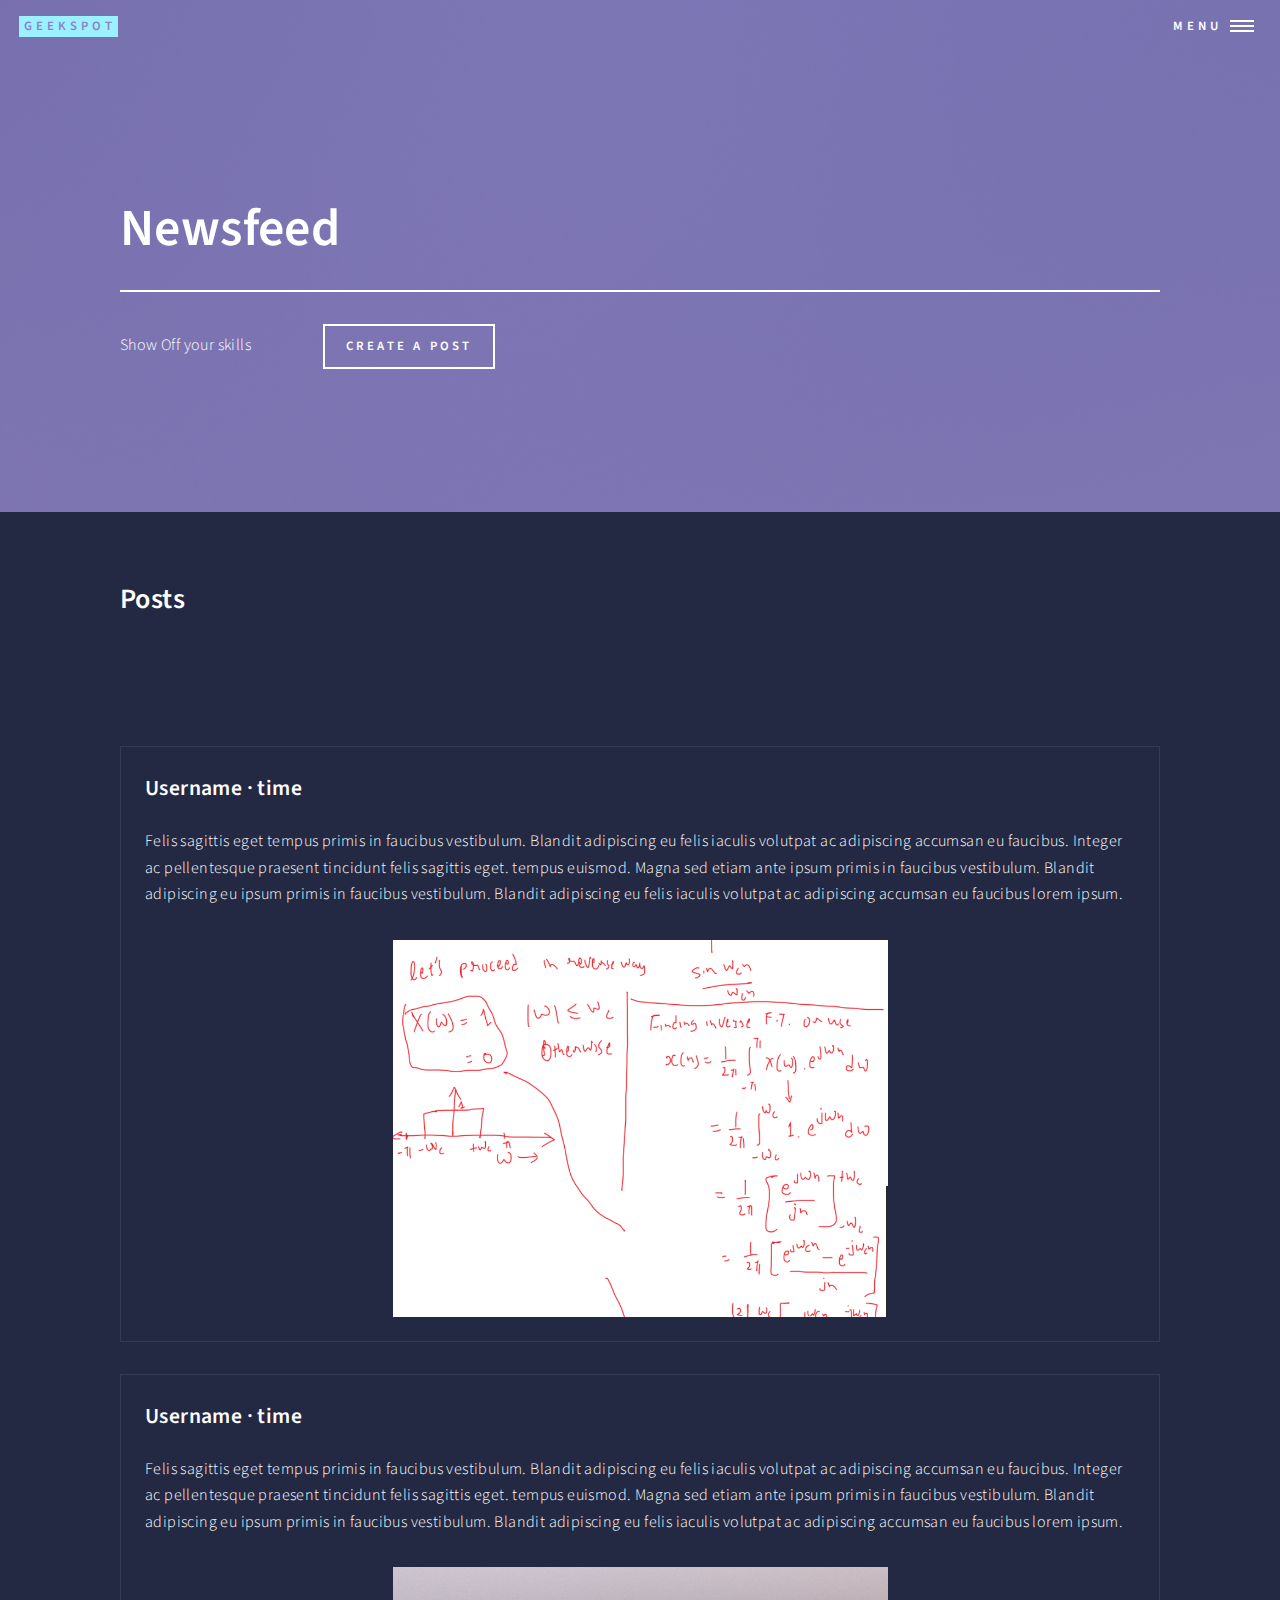
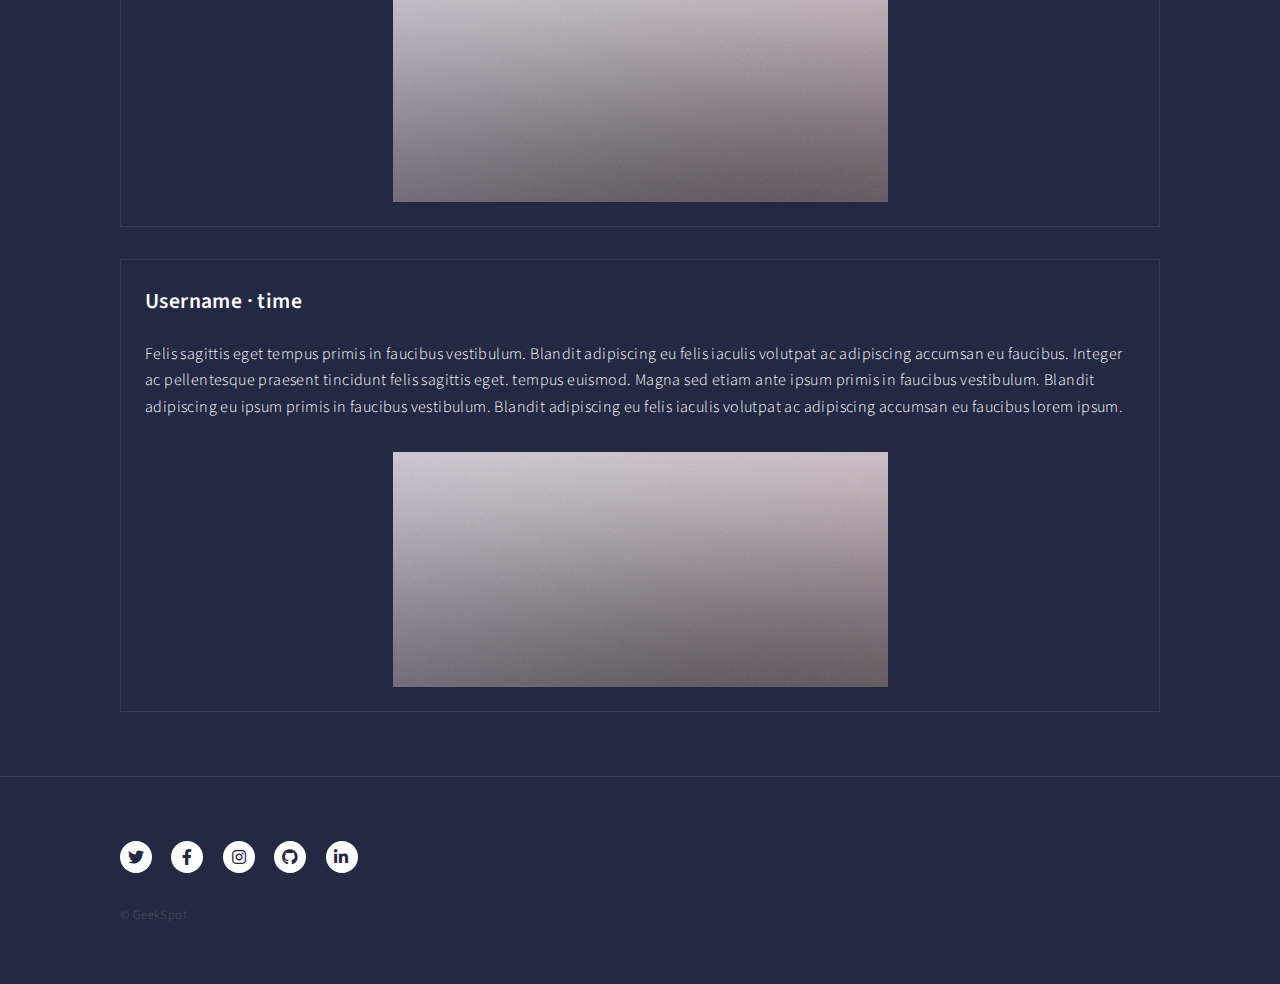
==== commit 6d3daab1: "Update index.html" ====
--- a/index.html
+++ b/index.html
@@ -45,6 +45,9 @@
 				
 					<div id="main" class="alt">
 							<section id="one">
+								<div class="heading-posts inner">
+									<h2> Posts </h2>
+								</div>
 								<div class="inner">
 									<div class="box" >
 										<h3>Username &#183; time </h3>
